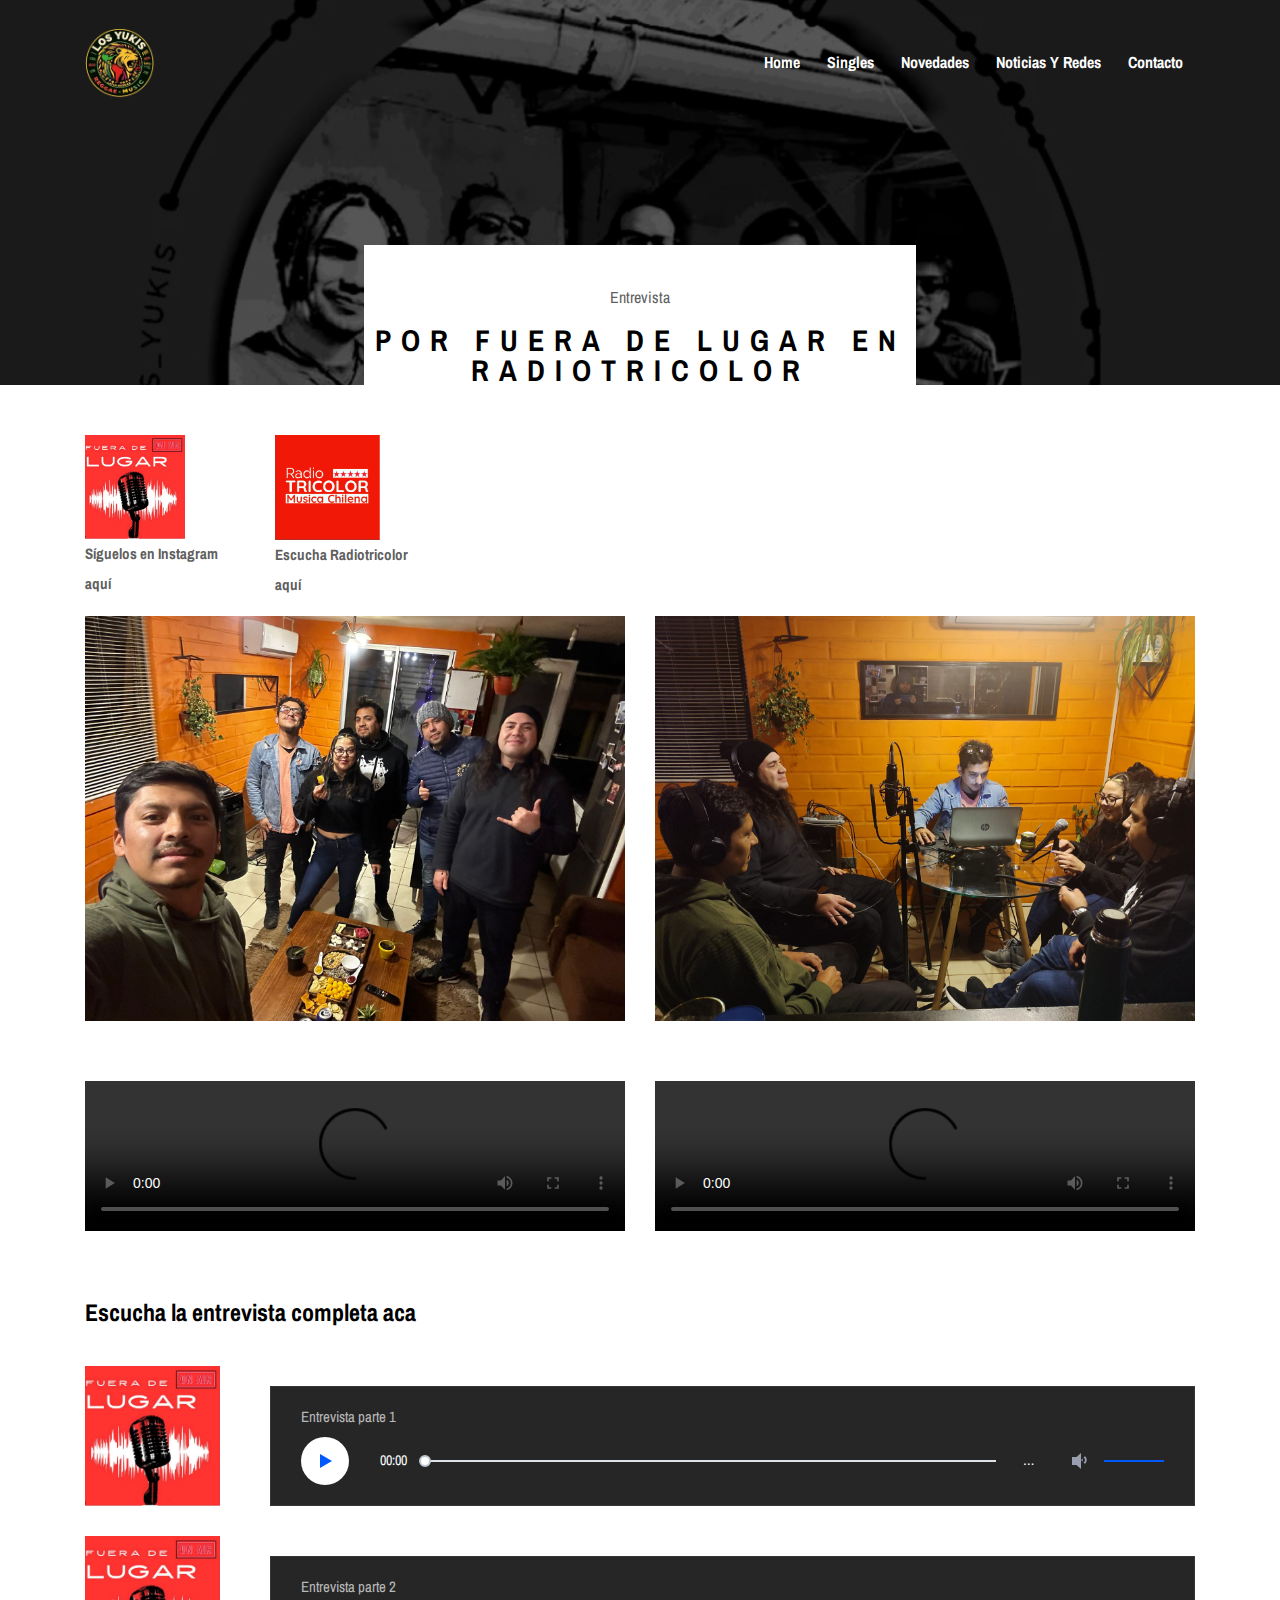
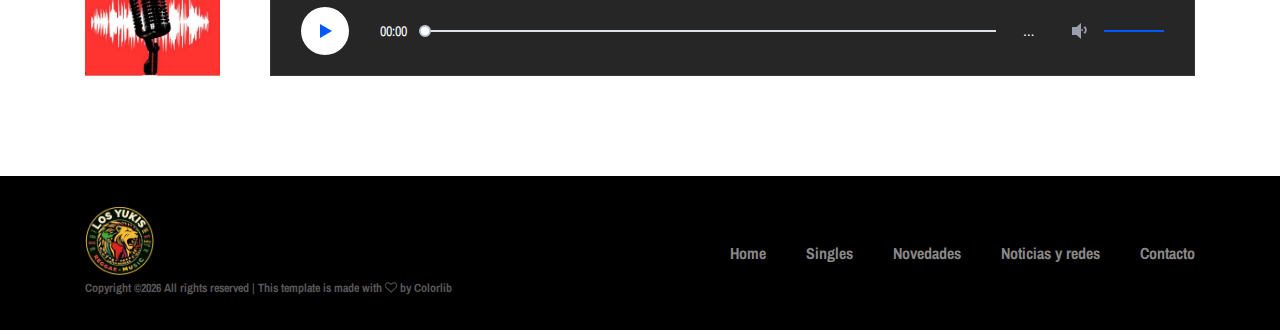
==== entrevista.html @ d08bb54d "set mobile view interview page" ====
<!DOCTYPE html>
<html lang="en">

<head>
    <link rel="icon" href="img/core-img/favicon.ico">

    <meta property="og:type" content="website">
    <meta property="og:title" content="Los Yukis">
    <meta property="og:description" content="Página oficial de la banda Chilena de reggae fusión Los Yukis">
    <meta property="og:url" content="https://losyukis.cl/">
    <meta property="og:image" content="https://losyukis.cl/img/bg-img/los-yukis-default.jpg">
    <meta property="og:image:width" content="200">
    <meta property="og:image:height" content="200">

    <meta name="twitter:title" content="Los Yukis">
    <meta name="twitter:description" content="Página oficial de la banda Chilena de reggae fusión Los Yukis">
    <meta name="twitter:card" content="summary_large_image">
    <meta name="twitter:image" content="https://losyukis.cl/img/bg-img/preview-los-yukis.jpg">

    <!-- Stylesheet -->
    <link rel="stylesheet" href="style.css">

</head>

<body>
    <!-- Preloader -->
    <div class="preloader d-flex align-items-center justify-content-center">
        <div class="lds-ellipsis">
            <div></div>
            <div></div>
            <div></div>
            <div></div>
        </div>
    </div>

    <!-- ##### Header Area Start ##### -->
    <header class="header-area">
        <!-- Navbar Area -->
        <div class="oneMusic-main-menu">
            <div class="classy-nav-container breakpoint-off">
                <div class="container">
                    <!-- Menu -->
                    <nav class="classy-navbar justify-content-between" id="oneMusicNav">

                        <!-- Nav brand -->
                        <a href="index.html" class="nav-brand"><img src="img/core-img/logo.png" width="70" height="70" alt=""></a>

                        <!-- Navbar Toggler -->
                        <div class="classy-navbar-toggler">
                            <span class="navbarToggler"><span></span><span></span><span></span></span>
                        </div>

                        <!-- Menu -->
                        <div class="classy-menu">

                            <!-- Close Button -->
                            <div class="classycloseIcon">
                                <div class="cross-wrap"><span class="top"></span><span class="bottom"></span></div>
                            </div>

                            <!-- Nav Start -->
                            <div class="classynav">
                                <ul>
                                    <li>
                                        <a href="index.html">Home</a>
                                    </li>
                                    <li>
                                        <a href="#singles">Singles</a>
                                    </li>
                                    <li>
                                        <a href="#novedades">Novedades</a>
                                    </li>
                                    <li>
                                        <a href="#noticias">Noticias y redes</a>
                                    </li>
                                    <li>
                                        <a href="#contacto">Contacto</a>
                                    </li>
                                </ul>

                            </div>
                            <!-- Nav End -->

                        </div>
                    </nav>
                </div>
            </div>
        </div>
    </header>
    <!-- ##### Header Area End ##### -->

    <!-- ##### Breadcumb Area Start ##### -->
    <section class="breadcumb-area bg-img bg-overlay" style="background-image: url(img/bg-img/fuera-de-lugar-entrevista.jpg);">
        <div class="bradcumbContent">
            <p>Entrevista</p>
            <h2>por Fuera de lugar en Radiotricolor</h2>
            
        </div>
    </section>
    <!-- ##### Breadcumb Area End ##### -->

      <!-- ##### Add Area Start ##### -->
      <div class="add-area mb-30 mt-50">
        <div class="container">
            <div class="row">
                <div class="col-2">
            <a href="https://www.instagram.com/somos.fueradelugar?utm_source=ig_web_button_share_sheet&igsh=ZDNlZDc0MzIxNw==" target="_blank">
                <img width="100" height="100" src="img/bg-img/fuera-de-lugar.png"/>
                <p><b>Síguelos en Instagram aquí</b></p>
            </a>
                </div>
                <div class="col-2">
            <a href="https://radiotricolor.art.blog/" target="_blank">
                <img width="105" height="105" src="img/bg-img/radiotricolor.png"/>
                <p><b>Escucha Radiotricolor aquí</b></p>
            </a>
                </div>
                </div>
        
            
            
            <div class="row">
                <div class="col-12 col-lg-6 mb-30">
                    <div class="adds">
                        <a href="#"><img  src="img/bg-img/entrevista-f0.jpeg" alt=""></a>
                    </div>
                </div>
                <div class="col-12 col-lg-6">
                    <div class="adds">
                        <a href="#"><img src="img/bg-img/entrevista-f1.jpeg" alt=""></a>
                    </div>
                </div>
            </div>
        </div>
    </div>
    <!-- ##### Add Area End ##### -->

    <!-- ##### Add Area Start ##### -->
    <div class="add-area mb-30">
        <div class="container">
            <div class="row">
                <div class="col-12 col-lg-6 mb-30">
                    <video class="instagram" controls>
                        <source src="video/entrevista-2.mp4" type="video/mp4">
                        <p>Tu navegador no admite la etiqueta de video.</p>
                    </video>
                </div>
                <div class="col-12 col-lg-6">
                    <video class="instagram" controls>
                        <source src="video/entrevista-2.mp4" type="video/mp4">
                        <p>Tu navegador no admite la etiqueta de video.</p>
                    </video>
                </div>
            </div>
        </div>
    </div>
    <!-- ##### Add Area End ##### -->



    <!-- ##### Song Area Start ##### -->
    <div class="one-music-songs-area mb-70">
        <div class="container">
        <div class="row mb-30">
            <div class="col-12">
                <h4 class="post-title"> Escucha la entrevista completa aca</h4>
            </div>
        </div>
            <div class="row">
                <!-- Single Song Area -->
                <div class="col-12">
                    <div class="single-song-area mb-30 d-flex flex-wrap align-items-end">
                        <div class="song-thumbnail">
                            <img src="img/bg-img/fuera-de-lugar.png" alt="">
                        </div>
                        <div class="song-play-area">
                            <div class="song-name">
                                <p>Entrevista parte 1</p>
                            </div>
                            <audio preload="auto" controls>
                                <source src="audio/entrevista-yukis.mp3">
                            </audio>
                        </div>
                    </div>
                </div>

                <!-- Single Song Area -->
                <div class="col-12">
                    <div class="single-song-area mb-30 d-flex flex-wrap align-items-end">
                        <div class="song-thumbnail">
                            <img src="img/bg-img/fuera-de-lugar.png" alt="">
                        </div>
                        <div class="song-play-area">
                            <div class="song-name">
                                <p>Entrevista parte 2</p>
                            </div>
                            <audio preload="auto" controls>
                                <source src="audio/entrevista-yukis-parte-dos.mp3">
                            </audio>
                        </div>
                    </div>
                </div>

            </div>
        </div>
    </div>
    <!-- ##### Song Area End ##### -->

    <!-- ##### Footer Area Start ##### -->
    <footer class="footer-area">
        <div class="container">
            <div class="row d-flex flex-wrap align-items-center">
                <div class="col-12 col-md-6">
                    <a href="#"><img src="img/core-img/logo.png" width="70" height="70" alt=""></a>
                    <p class="copywrite-text"><a href="#"><!-- Link back to Colorlib can't be removed. Template is licensed under CC BY 3.0. -->
Copyright &copy;<script>document.write(new Date().getFullYear());</script> All rights reserved | This template is made with <i class="fa fa-heart-o" aria-hidden="true"></i> by <a href="https://colorlib.com" target="_blank">Colorlib</a>
<!-- Link back to Colorlib can't be removed. Template is licensed under CC BY 3.0. --></p>
                </div>

                <div class="col-12 col-md-6">
                    <div class="footer-nav">
                        <ul>
                            <li>
                                <a href="index.html">Home</a>
                            </li>
                            <li>
                                <a href="#singles">Singles</a>
                            </li>
                            <li>
                                <a href="#novedades">Novedades</a>
                            </li>
                            <li>
                                <a href="#noticias">Noticias y redes</a>
                            </li>
                            <li>
                                <a href="#contacto">Contacto</a>
                            </li>
                        </ul>
                    </div>
                </div>
            </div>
        </div>
    </footer>
    <!-- ##### Footer Area Start ##### -->

    <!-- ##### All Javascript Script ##### -->
    <!-- jQuery-2.2.4 js -->
    <script src="js/jquery/jquery-2.2.4.min.js"></script>
    <!-- Popper js -->
    <script src="js/bootstrap/popper.min.js"></script>
    <!-- Bootstrap js -->
    <script src="js/bootstrap/bootstrap.min.js"></script>
    <!-- All Plugins js -->
    <script src="js/plugins/plugins.js"></script>
    <!-- Active js -->
    <script src="js/active.js"></script>
</body>

</html>
---- style.css ----
/* [Master Stylesheet - v1.0] */
/* :: 1.0 Import Fonts */
@import url("https://fonts.googleapis.com/css?family=Archivo+Narrow:400,400i,500,500i,600,600i,700,700i");
/* :: 2.0 Import All CSS */
@import url(css/bootstrap.min.css);
@import url(css/classy-nav.css);
@import url(css/owl.carousel.min.css);
@import url(css/animate.css);
@import url(css/magnific-popup.css);
@import url(css/font-awesome.min.css);
@import url(css/audioplayer.css);
@import url(css/one-music-icon.css);
/* :: 3.0 Base CSS */
* {
  margin: 0;
  padding: 0; }

body {
  font-family: "Archivo Narrow", sans-serif;
  font-size: 14px; }

h1,
h2,
h3,
h4,
h5,
h6 {
  font-family: "Archivo Narrow", sans-serif;
  color: #000000;
  line-height: 1.3;
  font-weight: 700; }

p {
  font-family: "Archivo Narrow", sans-serif;
  color: #5f5f5f;
  font-size: 15px;
  line-height: 2;
  font-weight: 400; }

a,
a:hover,
a:focus {
  -webkit-transition-duration: 500ms;
  transition-duration: 500ms;
  text-decoration: none;
  outline: 0 solid transparent;
  color: #000000;
  font-weight: 700;
  font-size: 16px;
  font-family: "Archivo Narrow", sans-serif; }

ul,
ol {
  margin: 0; }
  ul li,
  ol li {
    list-style: none; }

img {
  height: auto;
  max-width: 100%; }

/* :: 3.1.0 Spacing */
.mt-15 {
  margin-top: 15px !important; }

.mt-30 {
  margin-top: 30px !important; }

.mt-50 {
  margin-top: 50px !important; }

.mt-70 {
  margin-top: 70px !important; }

.mt-100 {
  margin-top: 100px !important; }

.mb-15 {
  margin-bottom: 15px !important; }

.mb-30 {
  margin-bottom: 30px !important; }

.mb-50 {
  margin-bottom: 50px !important; }

.mb-70 {
  margin-bottom: 70px !important; }

.mb-100 {
  margin-bottom: 100px !important; }

.ml-15 {
  margin-left: 15px !important; }

.ml-30 {
  margin-left: 30px !important; }

.ml-50 {
  margin-left: 50px !important; }

.mr-15 {
  margin-right: 15px !important; }

.mr-30 {
  margin-right: 30px !important; }

.mr-50 {
  margin-right: 50px !important; }

/* :: 3.2.0 Height */
.height-400 {
  height: 400px !important; }

.height-500 {
  height: 500px !important; }

.height-600 {
  height: 600px !important; }

.height-700 {
  height: 700px !important; }

.height-800 {
  height: 800px !important; }

/* :: 3.3.0 Section Padding */
.section-padding-100 {
  padding-top: 100px;
  padding-bottom: 100px; }

.section-padding-100-0 {
  padding-top: 100px;
  padding-bottom: 0; }

.section-padding-0-100 {
  padding-top: 0;
  padding-bottom: 100px; }

.section-padding-100-70 {
  padding-top: 100px;
  padding-bottom: 70px; }

/* :: 3.4.0 Section Heading */
.section-heading {
  position: relative;
  z-index: 1;
  margin-bottom: 100px;
  text-align: center; }
  .section-heading p {
    color: #5f5f5f;
    font-size: 14px;
    margin-bottom: 5px; }
  .section-heading h2 {
    font-size: 18px;
    text-transform: uppercase;
    letter-spacing: 10px;
    margin-bottom: 0; }
    @media only screen and (max-width: 767px) {
      .section-heading h2 {
        letter-spacing: 5px; } }
  .section-heading.white h2 {
    color: #fff; }
  .section-heading.style-2 p {
    font-size: 16px; }
  .section-heading.style-2 h2 {
    font-size: 30px; }
    @media only screen and (max-width: 767px) {
      .section-heading.style-2 h2 {
        font-size: 24px; } }

/* :: 3.5.0 Preloader */
.preloader {
  background-color: #ffffff;
  width: 100%;
  height: 100%;
  position: fixed;
  top: 0;
  left: 0;
  right: 0;
  z-index: 99999; }
  .preloader .lds-ellipsis {
    display: inline-block;
    position: relative;
    width: 64px;
    height: 64px; }
    .preloader .lds-ellipsis div {
      position: absolute;
      top: 27px;
      width: 11px;
      height: 11px;
      border-radius: 50%;
      background: #000000;
      animation-timing-function: cubic-bezier(0, 1, 1, 0); }
      .preloader .lds-ellipsis div:nth-child(1) {
        left: 6px;
        -webkit-animation: lds-ellipsis1 0.6s infinite;
        animation: lds-ellipsis1 0.6s infinite; }
      .preloader .lds-ellipsis div:nth-child(2) {
        left: 6px;
        -webkit-animation: lds-ellipsis2 0.6s infinite;
        animation: lds-ellipsis2 0.6s infinite; }
      .preloader .lds-ellipsis div:nth-child(3) {
        left: 26px;
        -webkit-animation: lds-ellipsis2 0.6s infinite;
        animation: lds-ellipsis2 0.6s infinite; }
      .preloader .lds-ellipsis div:nth-child(4) {
        left: 45px;
        -webkit-animation: lds-ellipsis3 0.6s infinite;
        animation: lds-ellipsis3 0.6s infinite; }

@-webkit-keyframes lds-ellipsis1 {
  0% {
    -webkit-transform: scale(0);
    transform: scale(0); }
  100% {
    -webkit-transform: scale(1);
    transform: scale(1); } }
@keyframes lds-ellipsis1 {
  0% {
    -webkit-transform: scale(0);
    transform: scale(0); }
  100% {
    -webkit-transform: scale(1);
    transform: scale(1); } }
@-webkit-keyframes lds-ellipsis3 {
  0% {
    -webkit-transform: scale(1);
    transform: scale(1); }
  100% {
    -webkit-transform: scale(0);
    transform: scale(0); } }
@keyframes lds-ellipsis3 {
  0% {
    -webkit-transform: scale(1);
    transform: scale(1); }
  100% {
    -webkit-transform: scale(0);
    transform: scale(0); } }
@-webkit-keyframes lds-ellipsis2 {
  0% {
    -webkit-transform: translate(0, 0);
    transform: translate(0, 0); }
  100% {
    -webkit-transform: translate(19px, 0);
    transform: translate(19px, 0); } }
@keyframes lds-ellipsis2 {
  0% {
    -webkit-transform: translate(0, 0);
    transform: translate(0, 0); }
  100% {
    -webkit-transform: translate(19px, 0);
    transform: translate(19px, 0); } }
/* :: 3.6.0 Miscellaneous */
.bg-img {
  background-position: center center;
  background-size: cover;
  background-repeat: no-repeat; }

.bg-white {
  background-color: #ffffff !important; }

.bg-dark {
  background-color: #000000 !important; }

.bg-transparent {
  background-color: transparent !important; }

.bg-gray {
  background-color: #f5f9fa; }

.font-bold {
  font-weight: 700; }

.font-light {
  font-weight: 300; }

.bg-overlay {
  position: relative;
  z-index: 2;
  background-position: center center;
  background-size: cover; }
  .bg-overlay::after {
    background-color: rgba(0, 0, 0, 0.65);
    position: absolute;
    z-index: -1;
    top: 0;
    left: 0;
    width: 100%;
    height: 100%;
    content: ""; }

.bg-fixed {
  background-attachment: fixed !important; }

/* :: 3.7.0 ScrollUp */
#scrollUp {
  background-color: #000000;
  border-radius: 0;
  bottom: 50px;
  box-shadow: 0 2px 6px 0 rgba(0, 0, 0, 0.3);
  color: #ffffff;
  font-size: 24px;
  height: 40px;
  line-height: 40px;
  right: 50px;
  text-align: center;
  width: 40px;
  -webkit-transition-duration: 500ms;
  transition-duration: 500ms;
  box-shadow: 0 1px 5px 2px rgba(0, 0, 0, 0.15); }
  @media only screen and (max-width: 767px) {
    #scrollUp {
      right: 30px;
      bottom: 30px; } }
  #scrollUp:hover {
    background-color: #fff;
    color: #232323; }

/* :: 3.8.0 oneMusic Button */
.oneMusic-btn {
  background-color: #fff;
  -webkit-transition-duration: 500ms;
  transition-duration: 500ms;
  position: relative;
  z-index: 1;
  display: inline-block;
  min-width: 212px;
  height: 49px;
  color: #000;
  border: 1px solid #000;
  border-radius: 0;
  padding: 0 30px;
  font-size: 16px;
  line-height: 47px;
  font-weight: 700;
  text-transform: capitalize; }
  .oneMusic-btn i {
    margin-left: 5px; }
  .oneMusic-btn:hover, .oneMusic-btn:focus {
    font-size: 16px;
    font-weight: 700;
    background-color: #000000;
    color: #fff; }
  .oneMusic-btn.btn-2 {
    background-color: #000000;
    color: #fff; }
    .oneMusic-btn.btn-2:hover, .oneMusic-btn.btn-2:focus {
      background-color: #fff;
      color: #232323; }

/* :: 4.0 Header Area CSS */
.header-area {
  position: absolute;
  z-index: 1000;
  width: 100%;
  top: 20px;
  left: 0;
  z-index: 1000; }
  .header-area .oneMusic-main-menu {
    position: relative;
    width: 100%;
    height: 85px;
    background-color: transparent; }
    @media only screen and (max-width: 767px) {
      .header-area .oneMusic-main-menu {
        height: 70px; } }
    .header-area .oneMusic-main-menu .classy-nav-container {
      background-color: transparent; }
    .header-area .oneMusic-main-menu .classy-navbar {
      background-color: transparent;
      height: 85px;
      padding: 0; }
      @media only screen and (max-width: 767px) {
        .header-area .oneMusic-main-menu .classy-navbar {
          height: 70px; } }
      .header-area .oneMusic-main-menu .classy-navbar .classynav ul li a {
        font-weight: 700;
        text-transform: capitalize;
        color: #ffffff;
        font-size: 16px; }
        .header-area .oneMusic-main-menu .classy-navbar .classynav ul li a:hover, .header-area .oneMusic-main-menu .classy-navbar .classynav ul li a:focus {
          color: rgba(255, 255, 255, 0.7); }
        @media only screen and (min-width: 768px) and (max-width: 991px) {
          .header-area .oneMusic-main-menu .classy-navbar .classynav ul li a {
            background-color: #000000;
            border-bottom-color: rgba(255, 255, 255, 0.1); } }
        @media only screen and (max-width: 767px) {
          .header-area .oneMusic-main-menu .classy-navbar .classynav ul li a {
            background-color: #000000;
            border-bottom-color: rgba(255, 255, 255, 0.1); } }
      .header-area .oneMusic-main-menu .classy-navbar .classynav ul li.megamenu-item > a::after,
      .header-area .oneMusic-main-menu .classy-navbar .classynav ul li.has-down > a::after {
        color: #ffffff; }
      .header-area .oneMusic-main-menu .classy-navbar .classynav ul li.megamenu-item ul li > a::after,
      .header-area .oneMusic-main-menu .classy-navbar .classynav ul li.has-down ul li > a::after {
        color: #232323; }
        @media only screen and (max-width: 767px) {
          .header-area .oneMusic-main-menu .classy-navbar .classynav ul li.megamenu-item ul li > a::after,
          .header-area .oneMusic-main-menu .classy-navbar .classynav ul li.has-down ul li > a::after {
            color: #ffffff; } }
      .header-area .oneMusic-main-menu .classy-navbar .classynav ul li ul li a {
        color: #232323; }
        .header-area .oneMusic-main-menu .classy-navbar .classynav ul li ul li a:hover, .header-area .oneMusic-main-menu .classy-navbar .classynav ul li ul li a:focus {
          color: #888888; }
        @media only screen and (min-width: 992px) and (max-width: 1199px) {
          .header-area .oneMusic-main-menu .classy-navbar .classynav ul li ul li a {
            padding: 0 15px; } }
        @media only screen and (min-width: 768px) and (max-width: 991px) {
          .header-area .oneMusic-main-menu .classy-navbar .classynav ul li ul li a {
            color: #ffffff;
            padding: 0 30px;
            border-bottom-color: rgba(255, 255, 255, 0.1); } }
        @media only screen and (max-width: 767px) {
          .header-area .oneMusic-main-menu .classy-navbar .classynav ul li ul li a {
            color: #ffffff;
            padding: 0 30px;
            border-bottom-color: rgba(255, 255, 255, 0.1) !important; } }
      .header-area .oneMusic-main-menu .classy-navbar .classynav ul li .dropdown li .dropdown li .dropdown li a {
        border-bottom: 1px solid rgba(242, 244, 248, 0.7); }
        @media only screen and (min-width: 768px) and (max-width: 991px) {
          .header-area .oneMusic-main-menu .classy-navbar .classynav ul li .dropdown li .dropdown li .dropdown li a {
            border-bottom-color: rgba(255, 255, 255, 0.1) !important; } }
        @media only screen and (max-width: 767px) {
          .header-area .oneMusic-main-menu .classy-navbar .classynav ul li .dropdown li .dropdown li .dropdown li a {
            border-bottom-color: rgba(255, 255, 255, 0.1) !important; } }
    .header-area .oneMusic-main-menu .login-register-cart-button {
      position: relative;
      z-index: 1;
      margin-left: 100px; }
      @media only screen and (min-width: 768px) and (max-width: 991px) {
        .header-area .oneMusic-main-menu .login-register-cart-button {
          margin-left: 12px;
          margin-top: 15px; } }
      @media only screen and (max-width: 767px) {
        .header-area .oneMusic-main-menu .login-register-cart-button {
          margin-left: 12px;
          margin-top: 15px; } }
      .header-area .oneMusic-main-menu .login-register-cart-button .login-register-btn {
        position: relative;
        z-index: 10; }
        .header-area .oneMusic-main-menu .login-register-cart-button .login-register-btn a {
          -webkit-transition-duration: 500ms;
          transition-duration: 500ms;
          margin-bottom: 0;
          color: #fff;
          font-weight: 700;
          font-size: 16px;
          cursor: pointer;
          line-height: 1; }
          .header-area .oneMusic-main-menu .login-register-cart-button .login-register-btn a:hover, .header-area .oneMusic-main-menu .login-register-cart-button .login-register-btn a:focus {
            color: rgba(255, 255, 255, 0.7); }
      .header-area .oneMusic-main-menu .login-register-cart-button .cart-btn {
        position: relative;
        z-index: 10; }
        .header-area .oneMusic-main-menu .login-register-cart-button .cart-btn p {
          -webkit-transition-duration: 500ms;
          transition-duration: 500ms;
          margin-bottom: 0;
          color: #fff;
          font-size: 18px;
          cursor: pointer;
          line-height: 1; }
          .header-area .oneMusic-main-menu .login-register-cart-button .cart-btn p:hover, .header-area .oneMusic-main-menu .login-register-cart-button .cart-btn p:focus {
            color: rgba(255, 255, 255, 0.7); }
          .header-area .oneMusic-main-menu .login-register-cart-button .cart-btn p .quantity {
            width: 15px;
            height: 15px;
            border: 1px solid #fff;
            background-color: #232323;
            color: #fff;
            display: block;
            position: absolute;
            bottom: -5px;
            left: -10px;
            z-index: 10;
            font-size: 9px;
            font-weight: 400;
            border-radius: 50%;
            line-height: 13px;
            text-align: center; }
  .header-area .is-sticky .oneMusic-main-menu {
    position: fixed;
    width: 100%;
    height: 85px;
    top: 0;
    left: 0;
    z-index: 9999;
    background-color: #000000;
    box-shadow: 0 5px 50px 15px rgba(0, 0, 0, 0.2); }
    @media only screen and (max-width: 767px) {
      .header-area .is-sticky .oneMusic-main-menu {
        height: 70px; } }

.classy-navbar .nav-brand {
  max-width: 130px; }

@media only screen and (min-width: 768px) and (max-width: 991px) {
  .breakpoint-on .classy-navbar .classy-menu {
    background-color: #000000; } }
@media only screen and (max-width: 767px) {
  .breakpoint-on .classy-navbar .classy-menu {
    background-color: #000000; } }

@media only screen and (min-width: 768px) and (max-width: 991px) {
  .classynav ul li .megamenu .single-mega.cn-col-4 {
    padding: 0; } }
@media only screen and (max-width: 767px) {
  .classynav ul li .megamenu .single-mega.cn-col-4 {
    padding: 0; } }

.classycloseIcon .cross-wrap span {
  background: #ffffff; }

/* :: 5.0 Hero Slides Area */
.hero-area,
.hero-slides {
  position: relative;
  z-index: 1; }

.single-hero-slide {
  width: 100%;
  height: 950px;
  position: relative;
  z-index: 1;
  padding: 0 30px;
  overflow: hidden; }
  @media only screen and (min-width: 992px) and (max-width: 1199px) {
    .single-hero-slide {
      height: 700px; } }
  @media only screen and (min-width: 768px) and (max-width: 991px) {
    .single-hero-slide {
      height: 650px; } }
  @media only screen and (max-width: 767px) {
    .single-hero-slide {
      height: 500px; } }
  .single-hero-slide::after {
    position: absolute;
    width: 100%;
    height: 100%;
    z-index: -5;
    top: 0;
    left: 0;
    background-color: rgba(0, 0, 0, 0.35);
    content: ''; }
  .single-hero-slide .slide-img {
    position: absolute;
    width: 100%;
    height: 100%;
    z-index: -10;
    left: 0;
    right: 0;
    top: 0;
    bottom: 0; }
  .single-hero-slide .hero-slides-content {
    display: inline-block;
    width: 100%; }
    .single-hero-slide .hero-slides-content h6 {
      font-size: 18px;
      color: #fff;
      letter-spacing: 20px;
      text-transform: uppercase;
      margin-bottom: 20px;
      display: block; }
      @media only screen and (max-width: 767px) {
        .single-hero-slide .hero-slides-content h6 {
          letter-spacing: 5px; } }
    .single-hero-slide .hero-slides-content h2 {
      position: relative;
      z-index: 1;
      font-size: 60px;
      color: #ffffff;
      margin-bottom: 0;
      font-weight: 400;
      display: block;
      text-transform: capitalize;
      letter-spacing: 30px;
      overflow: hidden; }
      .single-hero-slide .hero-slides-content h2 span {
        position: absolute;
        top: 0;
        width: 100%;
        height: 100%;
        left: 0;
        color: rgba(255, 255, 255, 0.15);
        -webkit-animation: textsonar 6s linear infinite;
        animation: textsonar 6s linear infinite; }
      @media only screen and (min-width: 768px) and (max-width: 991px) {
        .single-hero-slide .hero-slides-content h2 {
          letter-spacing: 15px;
          font-size: 42px; } }
      @media only screen and (max-width: 767px) {
        .single-hero-slide .hero-slides-content h2 {
          letter-spacing: 5px;
          font-size: 30px; } }
    .single-hero-slide .hero-slides-content .btn {
      border: 1px solid #fff;
      background-color: transparent;
      color: #fff; }
      .single-hero-slide .hero-slides-content .btn:hover, .single-hero-slide .hero-slides-content .btn:focus {
        background-color: #fff;
        color: #000000; }

@-webkit-keyframes textsonar {
  0% {
    -webkit-transform: scaleX(1);
    transform: scaleX(1); }
  50% {
    -webkit-transform: scaleX(1.15);
    transform: scaleX(1.15); }
  100% {
    -webkit-transform: scaleX(1);
    transform: scaleX(1); } }
@keyframes textsonar {
  0% {
    -webkit-transform: scaleX(1);
    transform: scaleX(1); }
  50% {
    -webkit-transform: scaleX(1.15);
    transform: scaleX(1.15); }
  100% {
    -webkit-transform: scaleX(1);
    transform: scaleX(1); } }
.single-hero-slide .slide-img {
  -webkit-animation: slide 12s linear infinite;
  animation: slide 12s linear infinite; }

@-webkit-keyframes slide {
  0% {
    -webkit-transform: scale(1);
    transform: scale(1); }
  50% {
    -webkit-transform: scale(1.2);
    transform: scale(1.2); }
  100% {
    -webkit-transform: scale(1);
    transform: scale(1); } }
@keyframes slide {
  0% {
    -webkit-transform: scale(1);
    transform: scale(1); }
  50% {
    -webkit-transform: scale(1.2);
    transform: scale(1.2); }
  100% {
    -webkit-transform: scale(1);
    transform: scale(1); } }
/* :: 6.0 Buy Now Area CSS */
.oneMusic-buy-now-area.has-fluid {
  padding-left: 4%;
  padding-right: 4%;
  position: relative;
  z-index: 1; }

/* :: 7.0 Events Area CSS */
.single-event-area {
  position: relative;
  z-index: 1;
  -webkit-transition-duration: 500ms;
  transition-duration: 500ms; }
  .single-event-area img {
    width: 100%; }
  .single-event-area .event-text {
    text-align: center;
    position: relative;
    z-index: 1;
    padding: 30px 15px;
    background-color: #000;
    -webkit-transition-duration: 500ms;
    transition-duration: 500ms; }
    .single-event-area .event-text h4 {
      color: #fff;
      text-transform: uppercase;
      -webkit-transition-duration: 500ms;
      transition-duration: 500ms; }
    .single-event-area .event-text .event-meta-data {
      position: relative;
      margin-bottom: 30px; }
      .single-event-area .event-text .event-meta-data a {
        -webkit-transition-duration: 500ms;
        transition-duration: 500ms;
        position: relative;
        z-index: 1;
        color: #fff;
        font-size: 15px;
        font-weight: 400;
        display: inline-block;
        padding-right: 29px; }
        .single-event-area .event-text .event-meta-data a:first-child::after {
          position: absolute;
          content: '|';
          top: 0;
          right: 12px;
          z-index: 1; }
        .single-event-area .event-text .event-meta-data a:last-child {
          padding-right: 0; }
    .single-event-area .event-text .see-more-btn {
      font-size: 11px;
      color: #fff;
      text-transform: uppercase;
      letter-spacing: 10px;
      border-bottom: 1px solid #fff;
      padding-left: 0;
      padding-right: 0;
      border-radius: 0; }
      .single-event-area .event-text .see-more-btn:hover, .single-event-area .event-text .see-more-btn:focus {
        font-weight: 400; }
  .single-event-area:hover, .single-event-area:focus {
    box-shadow: 0 5px 80px 0 rgba(0, 0, 0, 0.2); }
    .single-event-area:hover .event-text, .single-event-area:focus .event-text {
      background-color: #f5f9fa; }
      .single-event-area:hover .event-text h4,
      .single-event-area:hover .event-text .event-meta-data a, .single-event-area:focus .event-text h4,
      .single-event-area:focus .event-text .event-meta-data a {
        color: #000000; }
      .single-event-area:hover .event-text .see-more-btn, .single-event-area:focus .event-text .see-more-btn {
        border-bottom-color: #000000;
        color: #000000; }

/* :: 8.0 Newsletter Area CSS */
.newsletter-area {
  position: relative;
  z-index: 1;
  border: 1px solid #000000;
  padding: 45px; }
  .newsletter-area .newsletter-form {
    position: relative;
    z-index: 1; }
    .newsletter-area .newsletter-form input {
      width: 100%;
      height: 40px;
      font-size: 14px;
      color: #b3b3b3;
      font-style: italic;
      border: none;
      border-bottom: 1px solid #d6d6d6;
      margin-bottom: 30px;
      display: block; }

.testimonials-area {
  position: relative;
  z-index: 1;
  padding: 45px; }
  .testimonials-area .testimonials-slide {
    position: relative;
    z-index: 1; }
    .testimonials-area .testimonials-slide .single-slide p {
      font-size: 15px;
      color: #fff;
      font-style: italic; }
    .testimonials-area .testimonials-slide .single-slide .testimonial-info {
      margin-top: 30px;
      display: block; }
      .testimonials-area .testimonials-slide .single-slide .testimonial-info .testimonial-thumb {
        width: 44px;
        height: 44px;
        border-radius: 50%;
        margin-right: 15px; }
        .testimonials-area .testimonials-slide .single-slide .testimonial-info .testimonial-thumb img {
          border-radius: 50%; }
      .testimonials-area .testimonials-slide .single-slide .testimonial-info p {
        font-style: normal;
        font-size: 15px;
        color: #fff;
        margin-bottom: 0; }

/* :: 9.0 Album Catagory Area CSS */
.featured-artist-area {
  position: relative;
  z-index: 1; }

.featured-artist-content {
  position: relative;
  z-index: 1; }
  @media only screen and (max-width: 767px) {
    .featured-artist-content {
      margin-top: 50px; } }
  .featured-artist-content p {
    color: #fff; }

.browse-by-catagories {
  position: relative;
  z-index: 1; }
  .browse-by-catagories a {
    display: inline-block;
    background-color: #f4f4f4;
    border: 2px solid transparent;
    padding: 6px 9px;
    font-size: 15px;
    margin-right: 5px; }
    @media only screen and (min-width: 992px) and (max-width: 1199px) {
      .browse-by-catagories a {
        padding: 4px 7px;
        font-size: 14px;
        margin-right: 4px; } }
    @media only screen and (min-width: 768px) and (max-width: 991px) {
      .browse-by-catagories a {
        padding: 4px 7px;
        font-size: 14px;
        margin-right: 5px;
        margin-bottom: 5px; } }
    @media only screen and (max-width: 767px) {
      .browse-by-catagories a {
        padding: 2px 5px;
        font-size: 13px;
        margin-right: 5px;
        margin-bottom: 5px; } }
    .browse-by-catagories a:hover, .browse-by-catagories a:focus, .browse-by-catagories a.active {
      border: 2px solid #000000; }
    .browse-by-catagories a:first-child {
      border-color: transparent;
      background-color: transparent; }

.single-album {
  position: relative;
  z-index: 1;
  -webkit-transition-duration: 500ms;
  transition-duration: 500ms;
  margin-bottom: 30px; }
  .single-album img {
    width: 100%; }
  .single-album .album-info {
    position: relative;
    z-index: 1;
    text-align: center;
    padding-top: 15px;
    padding-bottom: 15px; }
    .single-album .album-info h5 {
      font-size: 18px;
      margin-bottom: 0;
      text-transform: uppercase; }
    .single-album .album-info p {
      margin-bottom: 0; }
  .single-album:hover, .single-album:focus {
    box-shadow: 0 5px 70px 0 rgba(0, 0, 0, 0.15); }

.single-album-area {
  position: relative;
  z-index: 1;
  -webkit-transition-duration: 500ms;
  transition-duration: 500ms;
  margin-bottom: 30px; }
  .single-album-area .album-thumb {
    position: relative;
    z-index: 1; }
    .single-album-area .album-thumb .album-price p {
      position: absolute;
      top: 15px;
      left: 15px;
      background-color: #fff;
      margin-bottom: 0;
      line-height: 1;
      padding: 5px 15px;
      border-radius: 15px;
      z-index: 20; }
    .single-album-area .album-thumb .play-icon a {
      color: #fff;
      font-size: 50px;
      position: absolute;
      top: 50%;
      left: 50%;
      line-height: 1;
      -webkit-transform: translate(-50%, -50%);
      transform: translate(-50%, -50%); }
  .single-album-area img {
    width: 100%; }
  .single-album-area .album-info {
    display: block;
    position: relative;
    z-index: 1;
    padding-top: 15px;
    padding-bottom: 15px; }
    .single-album-area .album-info h5 {
      font-size: 18px;
      margin-bottom: 0;
      text-transform: uppercase; }
    .single-album-area .album-info p {
      margin-bottom: 0; }

.albums-slideshow {
  position: relative;
  z-index: 1; }
  .albums-slideshow .single-album {
    -webkit-transition-duration: 500ms;
    transition-duration: 500ms;
    margin-bottom: 0;
    border: 1px solid transparent; }
    .albums-slideshow .single-album:hover, .albums-slideshow .single-album:focus {
      border: 1px solid #000000;
      box-shadow: none;
      background-color: #f5f9fa; }
  .albums-slideshow .owl-prev,
  .albums-slideshow .owl-next {
    -webkit-transition-duration: 500ms;
    transition-duration: 500ms;
    background-color: #fff;
    position: absolute;
    width: 50px;
    height: 50px;
    border: 1px solid #000000;
    top: 50%;
    left: -25px;
    margin-top: -50px;
    z-index: 50;
    text-align: center;
    line-height: 48px;
    opacity: 0;
    visibility: hidden; }
    @media only screen and (max-width: 767px) {
      .albums-slideshow .owl-prev,
      .albums-slideshow .owl-next {
        left: 0; } }
    .albums-slideshow .owl-prev:hover, .albums-slideshow .owl-prev:focus,
    .albums-slideshow .owl-next:hover,
    .albums-slideshow .owl-next:focus {
      background-color: #000000;
      color: #fff; }
  .albums-slideshow .owl-next {
    left: auto;
    right: -25px; }
    @media only screen and (max-width: 767px) {
      .albums-slideshow .owl-next {
        right: 0; } }
  .albums-slideshow:hover .owl-prev,
  .albums-slideshow:hover .owl-next {
    opacity: 1;
    visibility: visible; }

/* :: 10.0 Songs Area CSS */
.single-song-area {
  position: relative;
  z-index: 1; }
  .single-song-area .song-thumbnail {
    position: relative;
    z-index: 1;
    -webkit-box-flex: 0;
    -ms-flex: 0 0 135px;
    flex: 0 0 135px;
    max-width: 135px;
    width: 135px;
    margin-right: 50px; }
    .single-song-area .song-thumbnail img {
      width: 100%; }
    @media only screen and (max-width: 767px) {
      .single-song-area .song-thumbnail {
        margin-right: 0;
        -webkit-box-flex: 0;
        -ms-flex: 0 0 100%;
        flex: 0 0 100%;
        max-width: 100%;
        width: 100%; } }
  .single-song-area .song-play-area {
    position: relative;
    z-index: 1;
    -webkit-box-flex: 0;
    -ms-flex: 0 0 calc(100% - 185px);
    flex: 0 0 calc(100% - 185px);
    max-width: calc(100% - 185px);
    width: calc(100% - 185px);
    background-color: #262626;
    padding: 15px 30px 20px; }
    @media only screen and (max-width: 767px) {
      .single-song-area .song-play-area {
        -webkit-box-flex: 0;
        -ms-flex: 0 0 100%;
        flex: 0 0 100%;
        max-width: 100%;
        width: 100%; } }
    .single-song-area .song-play-area .song-name p {
      color: #b8b8b8;
      margin-bottom: 5px; }
    .single-song-area .song-play-area .audioplayer {
      margin: 0;
      padding: 0;
      width: 100%;
      height: auto;
      align-items: center;
      border: none;
      border-radius: 0;
      background: transparent; }
    .single-song-area .song-play-area .audioplayer-playing .audioplayer-playpause,
    .single-song-area .song-play-area .audioplayer:not(.audioplayer-playing) .audioplayer-playpause:hover,
    .single-song-area .song-play-area .audioplayer:not(.audioplayer-playing) .audioplayer-playpause {
      background: #fff; }
    .single-song-area .song-play-area .audioplayer-time {
      font-size: 14px;
      color: #fff; }

.song-play-area {
  position: relative;
  z-index: 1;
  width: 100%;
  background-color: #262626;
  padding: 15px 30px 20px;
  border: 1px solid #363636; }
  .song-play-area .song-name p {
    color: #b8b8b8;
    margin-bottom: 5px; }
  .song-play-area .audioplayer {
    margin: 0;
    padding: 0;
    width: 100%;
    height: auto;
    align-items: center;
    border: none;
    border-radius: 0;
    background: transparent; }
  .song-play-area .audioplayer-playing .audioplayer-playpause,
  .song-play-area .audioplayer:not(.audioplayer-playing) .audioplayer-playpause:hover,
  .song-play-area .audioplayer:not(.audioplayer-playing) .audioplayer-playpause {
    background: #fff; }
  .song-play-area .audioplayer-time {
    font-size: 14px;
    color: #fff; }

/* :: 11.0 Miscellaneous Area CSS */
.weeks-top-area {
  position: relative;
  z-index: 1;
  padding: 45px 30px;
  -webkit-transition-duration: 500ms;
  transition-duration: 500ms;
  border: 1px solid transparent; }
  .weeks-top-area .single-top-item {
    position: relative;
    z-index: 1;
    margin-bottom: 21px; }
    .weeks-top-area .single-top-item:last-child {
      margin-bottom: 0; }
    .weeks-top-area .single-top-item .thumbnail {
      -webkit-box-flex: 0;
      -ms-flex: 0 0 73px;
      flex: 0 0 73px;
      max-width: 73px;
      width: 73px;
      margin-right: 20px; }
    .weeks-top-area .single-top-item .content- h6 {
      text-transform: uppercase;
      margin-bottom: 0; }
    .weeks-top-area .single-top-item .content- p {
      font-size: 14px;
      margin-bottom: 0; }
  .weeks-top-area:hover, .weeks-top-area:focus {
    background-color: #f5f9fa;
    border-color: #d8d8d8; }

.popular-artists-area {
  position: relative;
  z-index: 1;
  padding: 45px 30px;
  -webkit-transition-duration: 500ms;
  transition-duration: 500ms;
  border: 1px solid #d8d8d8;
  background-color: #f5f9fa; }
  .popular-artists-area .single-artists {
    position: relative;
    z-index: 1;
    margin-bottom: 17px; }
    .popular-artists-area .single-artists:last-child {
      margin-bottom: 0; }
    .popular-artists-area .single-artists .thumbnail {
      -webkit-box-flex: 0;
      -ms-flex: 0 0 63px;
      flex: 0 0 63px;
      max-width: 63px;
      width: 63px;
      margin-right: 20px;
      border-radius: 50%; }
      .popular-artists-area .single-artists .thumbnail img {
        border-radius: 50%; }
    .popular-artists-area .single-artists .content- p {
      font-size: 16px;
      margin-bottom: 0; }

.new-hits-area {
  position: relative;
  z-index: 1;
  padding: 45px 30px;
  -webkit-transition-duration: 500ms;
  transition-duration: 500ms;
  border: 1px solid #d8d8d8;
  background-color: #f5f9fa; }
  .new-hits-area .single-new-item {
    position: relative;
    z-index: 1;
    border-bottom: 1px solid #d8d8d8;
    margin-bottom: 10px;
    padding-bottom: 10px; }
    .new-hits-area .single-new-item:last-child {
      margin-bottom: 0;
      border-bottom: none;
      padding-bottom: 0; }
    .new-hits-area .single-new-item .thumbnail {
      -webkit-box-flex: 0;
      -ms-flex: 0 0 73px;
      flex: 0 0 73px;
      max-width: 73px;
      width: 73px;
      margin-right: 20px; }
    .new-hits-area .single-new-item .content- h6 {
      text-transform: uppercase;
      margin-bottom: 0; }
    .new-hits-area .single-new-item .content- p {
      font-size: 14px;
      margin-bottom: 0; }
    .new-hits-area .single-new-item .audioplayer {
      margin: 0;
      padding: 0;
      width: auto;
      height: auto;
      border: none;
      border-radius: 0;
      background: transparent; }
    .new-hits-area .single-new-item .audioplayer-playing .audioplayer-playpause,
    .new-hits-area .single-new-item .audioplayer:not(.audioplayer-playing) .audioplayer-playpause:hover,
    .new-hits-area .single-new-item .audioplayer:not(.audioplayer-playing) .audioplayer-playpause {
      background: #d6d6d6; }
    .new-hits-area .single-new-item .audioplayer:not(.audioplayer-playing) .audioplayer-playpause a {
      border-left: 12px solid #fff; }
    .new-hits-area .single-new-item .audioplayer-time,
    .new-hits-area .single-new-item .audioplayer-volume,
    .new-hits-area .single-new-item .audioplayer-bar {
      display: none; }

/* :: 12.0 Login Area CSS */
.login-content {
  -webkit-transition-duration: 500ms;
  transition-duration: 500ms;
  position: relative;
  z-index: 1;
  background-color: #f5f9fa;
  border: 1px solid #d8d8d8;
  padding: 50px 100px;
  box-shadow: 0 2px 70px 0 rgba(0, 0, 0, 0.15);
  text-align: center; }
  @media only screen and (max-width: 767px) {
    .login-content {
      padding: 50px 30px; } }
  .login-content h3 {
    margin-bottom: 30px; }
  .login-content .form-group {
    text-align: left; }
  .login-content .form-control {
    width: 100%;
    height: 50px;
    border: 1px solid #000000;
    font-size: 12px;
    font-style: italic;
    padding: 0 20px;
    border-radius: 0; }
    .login-content .form-control:focus {
      box-shadow: none; }

/* :: 13.0 Services Area CSS */
.single-service-area .icon {
  -webkit-box-flex: 0;
  -ms-flex: 0 0 78px;
  flex: 0 0 78px;
  max-width: 78px;
  width: 78px;
  position: relative;
  z-index: 1;
  width: 78px;
  height: 78px;
  border: 1px solid #000000;
  text-align: center; }
  .single-service-area .icon span {
    line-height: 76px;
    font-size: 40px; }
.single-service-area .text {
  position: relative;
  z-index: 1;
  -webkit-box-flex: 0;
  -ms-flex: 0 0 calc(100% - 78px);
  flex: 0 0 calc(100% - 78px);
  max-width: calc(100% - 78px);
  width: calc(100% - 78px);
  padding-left: 30px; }

/* :: 14.0 Footer Area CSS */
.footer-area {
  position: relative;
  z-index: 1;
  background-color: #000000;
  padding: 30px 0; }
  @media only screen and (max-width: 767px) {
    .footer-area {
      text-align: center; } }
  .footer-area .copywrite-text {
    font-size: 12px;
    margin-bottom: 0;
    color: rgba(166, 165, 165, 0.54); }
    .footer-area .copywrite-text a {
      color: rgba(166, 165, 165, 0.54);
      font-size: 12px; }
      .footer-area .copywrite-text a:hover, .footer-area .copywrite-text a:focus {
        color: #fff; }
  .footer-area .footer-nav ul {
    display: -webkit-box;
    display: -ms-flexbox;
    display: flex;
    -webkit-box-align: center;
    -ms-flex-align: center;
    -ms-grid-row-align: center;
    align-items: center;
    -webkit-box-pack: end;
    -ms-flex-pack: end;
    justify-content: flex-end; }
    @media only screen and (max-width: 767px) {
      .footer-area .footer-nav ul {
        -webkit-box-pack: center;
        -ms-flex-pack: center;
        justify-content: center;
        margin-top: 30px; } }
  .footer-area .footer-nav li a {
    color: #898888;
    font-size: 16px;
    padding: 0 20px; }
    @media only screen and (min-width: 768px) and (max-width: 991px) {
      .footer-area .footer-nav li a {
        padding: 0 10px;
        font-size: 14px; } }
    @media only screen and (max-width: 767px) {
      .footer-area .footer-nav li a {
        padding: 0 10px;
        font-size: 14px; } }
    .footer-area .footer-nav li a:hover, .footer-area .footer-nav li a:focus {
      color: #fff; }
  .footer-area .footer-nav li:last-child a {
    padding-right: 0; }

/* :: 15.0 Breadcumb Area CSS */
.breadcumb-area {
  position: relative;
  z-index: 10;
  width: 100%;
  height: 385px; }
  @media only screen and (max-width: 767px) {
    .breadcumb-area {
      height: 270px; } }
  .breadcumb-area .bradcumbContent {
    position: absolute;
    background-color: #fff;
    width: 552px;
    bottom: 0;
    left: 50%;
    z-index: 100;
    text-align: center;
    padding-top: 40px;
    -webkit-transform: translateX(-50%);
    transform: translateX(-50%); }
    @media only screen and (max-width: 767px) {
      .breadcumb-area .bradcumbContent {
        width: calc(100% - 60px);
        padding-top: 30px; } }
    .breadcumb-area .bradcumbContent p {
      line-height: 1.5;
      font-size: 16px;
      color: #5f5f5f; }
    .breadcumb-area .bradcumbContent h2 {
      font-size: 30px;
      letter-spacing: 10px;
      text-transform: uppercase;
      line-height: 1;
      margin-bottom: 0; }
      @media only screen and (max-width: 767px) {
        .breadcumb-area .bradcumbContent h2 {
          font-size: 18px;
          letter-spacing: 5px; } }

/* :: 16.0 Blog Area CSS */
.single-blog-post {
  position: relative;
  z-index: 1; }
  .single-blog-post .blog-post-thumb {
    position: relative;
    z-index: 1; }
    .single-blog-post .blog-post-thumb .post-date {
      width: 76px;
      height: 106px;
      border: 1px solid #000000;
      text-align: center;
      background-color: #fff;
      position: absolute;
      z-index: 10;
      top: -30px;
      left: 30px;
      padding: 17px 0; }
      .single-blog-post .blog-post-thumb .post-date span {
        display: block;
        font-size: 14px;
        font-weight: 700;
        line-height: 1.3; }
        .single-blog-post .blog-post-thumb .post-date span:first-child {
          font-size: 36px; }
  .single-blog-post .blog-content {
    background-color: #f5f9fa;
    padding: 45px 40px;
    border: 1px solid #d8d8d8; }
    @media only screen and (max-width: 767px) {
      .single-blog-post .blog-content {
        padding: 30px 20px; } }
    .single-blog-post .blog-content .post-title {
      font-size: 24px;
      display: block; }
      @media only screen and (max-width: 767px) {
        .single-blog-post .blog-content .post-title {
          font-size: 20px; } }
      .single-blog-post .blog-content .post-title:hover, .single-blog-post .blog-content .post-title:focus {
        color: #232323; }
    .single-blog-post .blog-content .post-meta {
      position: relative;
      z-index: 1;
      margin-bottom: 10px; }
      .single-blog-post .blog-content .post-meta p {
        color: #8d8d8d;
        font-size: 13px;
        padding-right: 25px;
        position: relative;
        z-index: 1; }
        .single-blog-post .blog-content .post-meta p::after {
          content: '|';
          position: absolute;
          right: 12px;
          top: 0;
          z-index: 5; }
        .single-blog-post .blog-content .post-meta p:last-child::after {
          display: none; }
        .single-blog-post .blog-content .post-meta p a {
          color: #8d8d8d;
          font-size: 13px;
          margin-bottom: 0;
          font-weight: 400; }
          .single-blog-post .blog-content .post-meta p a:hover, .single-blog-post .blog-content .post-meta p a:focus {
            color: #000000; }
    .single-blog-post .blog-content p {
      margin-bottom: 0; }

.oneMusic-pagination-area .pagination .page-item .page-link {
  background-color: transparent;
  display: block;
  padding: 0;
  border: 1px solid transparent;
  color: #5f5f5f;
  font-size: 15px;
  font-weight: 400;
  width: 34px;
  height: 34px;
  line-height: 32px;
  text-align: center;
  margin-right: 10px; }
  .oneMusic-pagination-area .pagination .page-item .page-link:hover, .oneMusic-pagination-area .pagination .page-item .page-link:focus {
    color: #000000;
    border: 1px solid #000000; }
.oneMusic-pagination-area .pagination .page-item:first-child .page-link {
  margin-left: 0;
  border-top-left-radius: 0;
  border-bottom-left-radius: 0; }
.oneMusic-pagination-area .pagination .page-item:last-child .page-link {
  border-top-right-radius: 0;
  border-bottom-right-radius: 0; }
.oneMusic-pagination-area .pagination .page-item.active .page-link {
  color: #000000;
  border: 1px solid #000000; }

.blog-sidebar-area {
  position: relative;
  z-index: 1; }
  @media only screen and (max-width: 767px) {
    .blog-sidebar-area {
      margin-top: 100px; } }

.single-widget-area {
  position: relative;
  z-index: 1;
  background-color: #f5f9fa;
  border: 1px solid #d8d8d8; }
  .single-widget-area img {
    width: 100%; }
  .single-widget-area .widget-title {
    padding: 25px 45px;
    border-bottom: 1px solid #d8d8d8; }
    @media only screen and (min-width: 992px) and (max-width: 1199px) {
      .single-widget-area .widget-title {
        padding: 20px 30px; } }
    .single-widget-area .widget-title h5 {
      margin-bottom: 0;
      line-height: 1; }
  .single-widget-area .widget-content {
    padding: 25px 45px; }
    @media only screen and (min-width: 992px) and (max-width: 1199px) {
      .single-widget-area .widget-content {
        padding: 20px 30px; } }
    .single-widget-area .widget-content ul li {
      margin-bottom: 10px; }
      .single-widget-area .widget-content ul li a {
        color: #5f5f5f;
        font-size: 15px;
        font-weight: 400; }
        .single-widget-area .widget-content ul li a:hover, .single-widget-area .widget-content ul li a:focus {
          color: #000000; }
      .single-widget-area .widget-content ul li:last-child {
        margin-bottom: 0; }
    .single-widget-area .widget-content .tags {
      display: -webkit-box;
      display: -ms-flexbox;
      display: flex;
      -ms-flex-wrap: wrap;
      flex-wrap: wrap; }
      .single-widget-area .widget-content .tags li {
        margin-bottom: 0; }
        .single-widget-area .widget-content .tags li a {
          display: block;
          line-height: 28px;
          font-size: 15px;
          color: #5f5f5f;
          height: 30px;
          background-color: #fff;
          padding: 0 15px;
          border: 1px solid #000000;
          margin: 3px; }
          @media only screen and (min-width: 992px) and (max-width: 1199px) {
            .single-widget-area .widget-content .tags li a {
              padding: 0 10px; } }

/* :: 17.0 Skills Area CSS */
.single-skils-area {
  position: relative;
  z-index: 1;
  text-align: center; }
  .single-skils-area .circle {
    position: relative;
    z-index: 10;
    margin-bottom: 15px; }
  .single-skils-area .skills-text {
    position: absolute;
    top: 50%;
    left: 50%;
    text-align: center;
    -webkit-transform: translate(-50%, -50%);
    transform: translate(-50%, -50%); }
    .single-skils-area .skills-text span {
      font-size: 24px;
      color: #232323;
      font-weight: 500; }
    .single-skils-area .skills-text p {
      font-size: 15px;
      color: #5f5f5f;
      line-height: 1; }

/* :: 18.0 Contact Area CSS */
.contact-content {
  position: relative;
  z-index: 2; }
  .contact-content .contact-social-info a {
    display: inline-block;
    margin-right: 20px;
    font-size: 14px;
    color: #000000; }
    .contact-content .contact-social-info a:hover, .contact-content .contact-social-info a:focus {
      color: #232323; }
  .contact-content .single-contact-info {
    position: relative;
    margin-bottom: 20px; }
    .contact-content .single-contact-info:last-child {
      margin-bottom: 0; }
    .contact-content .single-contact-info p {
      font-size: 15px;
      margin-bottom: 0; }
    .contact-content .single-contact-info .icon {
      -webkit-box-flex: 0;
      -ms-flex: 0 0 35px;
      flex: 0 0 35px;
      max-width: 35px;
      width: 35px;
      height: 35px;
      border: 1px solid #000;
      text-align: center; }
      .contact-content .single-contact-info .icon span {
        font-size: 20px;
        line-height: 33px; }

.contact-form-area .form-control {
  position: relative;
  z-index: 2;
  height: 45px;
  width: 100%;
  background-color: transparent;
  font-size: 14px;
  margin-bottom: 15px;
  border: none;
  border-radius: 0;
  padding: 15px 0;
  font-style: italic;
  color: #b3b3b3;
  border-bottom: 1px solid #000000;
  -webkit-transition-duration: 500ms;
  transition-duration: 500ms; }
  .contact-form-area .form-control:focus {
    box-shadow: none;
    border-bottom: 1px solid #000000; }
.contact-form-area textarea.form-control {
  height: 160px; }

.has-bg-img {
  position: relative;
  z-index: 1; }
  .has-bg-img .contact-form-area .form-control {
    color: #fff;
    border-bottom: 1px solid #fff; }
    .has-bg-img .contact-form-area .form-control:focus {
      border-bottom: 1px solid #fff; }
  .has-bg-img .oneMusic-btn {
    background-color: transparent;
    border-color: #fff;
    color: #fff; }
    .has-bg-img .oneMusic-btn:hover, .has-bg-img .oneMusic-btn:focus {
      background-color: #fff;
      color: #000000; }

.map-area {
  position: relative;
  z-index: 2; }
  .map-area iframe {
    width: 100%;
    height: 385px;
    border: none;
    margin-bottom: 0; }
    @media only screen and (max-width: 767px) {
      .map-area iframe {
        height: 300px; } }

/* :: 19.0 Elements Area CSS */
.elements-title {
  position: relative;
  z-index: 1; }
  .elements-title h2 {
    font-size: 24px; }

/* :: 20.1.0 Single Cool Facts CSS */
.single-cool-fact {
  position: relative;
  z-index: 1; }
  .single-cool-fact .scf-text h2 {
    font-size: 48px;
    margin-bottom: 0;
    color: #232323; }
    @media only screen and (min-width: 992px) and (max-width: 1199px) {
      .single-cool-fact .scf-text h2 {
        font-size: 48px; } }
    @media only screen and (min-width: 768px) and (max-width: 991px) {
      .single-cool-fact .scf-text h2 {
        font-size: 36px; } }
    @media only screen and (max-width: 767px) {
      .single-cool-fact .scf-text h2 {
        font-size: 30px; } }
  .single-cool-fact .scf-text p {
    font-size: 15px;
    margin-bottom: 0;
    color: #5f5f5f;
    line-height: 1; }

/* :: 20.2.0 Accordians Area CSS */
.single-accordion.panel {
  background-color: #ffffff;
  border: 0 solid transparent;
  border-radius: 4px;
  box-shadow: 0 0 0 transparent;
  margin-bottom: 15px; }
.single-accordion:last-of-type {
  margin-bottom: 0; }
.single-accordion h6 {
  margin-bottom: 0; }
  .single-accordion h6 a {
    background-color: #000000;
    border-radius: 0;
    color: #ffffff;
    display: block;
    margin: 0;
    padding: 20px 70px 20px 30px;
    position: relative;
    font-size: 14px;
    text-transform: capitalize;
    border: 1px solid #000000; }
    .single-accordion h6 a span {
      background: transparent;
      -webkit-transition-duration: 500ms;
      transition-duration: 500ms;
      font-size: 10px;
      position: absolute;
      right: 0;
      text-align: center;
      top: 0;
      width: 58px;
      height: 100%;
      color: #ffffff;
      line-height: 58px; }
      .single-accordion h6 a span.accor-open {
        opacity: 0; }
    .single-accordion h6 a.collapsed {
      -webkit-transition-duration: 500ms;
      transition-duration: 500ms;
      background-color: transparent;
      color: #232323; }
      .single-accordion h6 a.collapsed span {
        color: #000000; }
        .single-accordion h6 a.collapsed span.accor-close {
          opacity: 0; }
        .single-accordion h6 a.collapsed span.accor-open {
          opacity: 1; }
.single-accordion .accordion-content {
  border-top: 0 solid transparent;
  box-shadow: none; }
  .single-accordion .accordion-content p {
    padding: 20px 15px 5px;
    margin-bottom: 0; }

/* :: 20.3.0 Tabs Area CSS */
.oneMusic-tabs-content {
  position: relative;
  z-index: 1; }
  .oneMusic-tabs-content .nav-tabs {
    border-bottom: none;
    margin-bottom: 15px; }
    .oneMusic-tabs-content .nav-tabs .nav-link {
      background-color: transparent;
      border: 1px solid #000000;
      padding: 0 30px;
      height: 58px;
      line-height: 58px;
      color: #232323;
      margin: 0 2px;
      border-radius: 0; }
      @media only screen and (min-width: 992px) and (max-width: 1199px) {
        .oneMusic-tabs-content .nav-tabs .nav-link {
          padding: 0 15px; } }
      @media only screen and (max-width: 767px) {
        .oneMusic-tabs-content .nav-tabs .nav-link {
          padding: 0 15px;
          font-size: 12px;
          margin-bottom: 5px; } }
      @media only screen and (min-width: 480px) and (max-width: 767px) {
        .oneMusic-tabs-content .nav-tabs .nav-link {
          padding: 0 15px; } }
      .oneMusic-tabs-content .nav-tabs .nav-link.active {
        background-color: #000000;
        color: #ffffff; }
  .oneMusic-tabs-content .oneMusic-tab-text {
    position: relative;
    z-index: 1;
    padding-top: 10px; }
    .oneMusic-tabs-content .oneMusic-tab-text p {
      margin-bottom: 0; }
  .oneMusic-tabs-content .tab-content h6 {
    font-size: 18px; }

.single-web-icon {
  position: relative;
  z-index: 1;
  background-color: #f5f9fa;
  text-align: center;
  padding: 30px 10px;
  border: 1px solid #b8b8b8;
  -webkit-transition-duration: 500ms;
  transition-duration: 500ms; }
  .single-web-icon i {
    display: block;
    font-size: 50px;
    margin-bottom: 15px; }
  .single-web-icon span {
    font-size: 16px; }
  .single-web-icon:hover {
    box-shadow: 0 2px 50px 0 rgba(0, 0, 0, 0.15); }


    /* Custom */
    /* Este es el código del ejemplo con un máximo de 600px de ancho */
.tiktok {
  width:100%;
  max-width:350px;
  min-width: 325px;
  }

  .card-tiktok {
    position: relative;
    padding-top: 12px;
    display: block;
    font-size: 1.7rem;
    line-height: 2rem;
    font-family: var(--tux-fontFamilyParagraph);
    font-weight: var(--tux-fontWeightSemibold);
    width: 95%;
    margin:0 auto;
}

.container-tiktok {
  position: relative;
  overflow: hidden;
  margin: 0 auto;
  min-width: 325px;
  height: -webkit-fit-content;
  height: -moz-fit-content;
  height: fit-content;
  border: 1px solid rgb(22 24 35 / 12%);
  box-sizing: border-box;
  border-radius: 8px;
  width: 350px;
  background-color: #ffffff;
}

.title-tiktok {
  position: relative;
  display: block;
  font-size: 1.7rem;
  line-height: 2rem;
  font-family: var(--tux-fontFamilyParagraph);
  font-weight: var(--tux-fontWeightSemibold);
  padding: 0;
  margin: 0;
}

.css-mik1yo {
  display: inline-block;
  box-sizing: border-box;
  margin: 0px;
  padding: 0px;
  overflow: hidden;
  white-space: nowrap;
  text-align: center;
  vertical-align: middle;
  border-radius: 50%;
}

.css-1y46e4f {
  font-family: var(--tux-fontFamilyParagraph);
  font-weight: var(--tux-fontWeightSemibold);
  display: flex;
  -webkit-box-align: center;
  align-items: center;
  font-size: 1rem;
  line-height: 2.5rem;
}

.css-ytaabt {
  font-family: var(--tux-fontFamilyParagraph);
  font-weight: 400;
  overflow: hidden;
  text-overflow: ellipsis;
  white-space: nowrap;
  width: 100%;
  font-size: 1.4rem;
  line-height: 2rem;
}
.css-1ewdcpg {
  flex: 0 0 98px;
  display: inline-block;
  height: 28px;
  line-height: 1.8rem;
  font-size: 0.9rem;
  text-align: center;
  border-radius: 2px;
  color: rgb(255, 255, 255);
  background-color: rgb(254, 44, 85);
  transition: all 100ms linear 0s;
  white-space: nowrap;
  padding: 0px 6px;
  font-family: var(--tux-fontFamilyParagraph);
  font-weight: var(--tux-fontWeightSemibold);
  cursor: pointer;
  border:none;
}

.css-hpr8k5 {
  display: block;
  transition: all 0s ease-in-out 0s;
  position: absolute;
  width: 100%;
  top: 0px;
  left: 0px;
  z-index: 10;
  background: transparent;
  visibility: visible;
  height: 81px;
}
.css-1xa8sh6 {
  display: flex;
  flex-flow: row nowrap;
  -webkit-box-pack: start;
  -webkit-box-align: center;
  align-items: center;
  position: relative;
  color: rgb(255, 255, 255);
  padding:7px;
}

.push {
  margin-left: auto;
}
/** Instagram **/
.Header {
  align-items: center;
  box-sizing: border-box;
  display: flex;
  flex-direction: row;
  height: 54px;
  padding: 10px;
}
.AvatarContainer {
  align-items: center;
  background-color: rgb(var(--web-always-white));
  border-radius: 50%;
  display: flex;
  flex-direction: column;
  justify-content: center;
  padding: 2px;
}
.HeaderText {
  align-items: flex-start;
  flex-grow: 1;
  flex-shrink: 1;
  margin: 0 10px;
  overflow: hidden;
}
.HeaderCta {
  display: flex;
  flex: 1 1 auto;
  flex-flow: row;
  justify-content: flex-end;
  margin-left: 15px;
}
a.ViewProfileButton, a.FollowButton {
  background-color: rgb(0,149,246);
  border-radius: 3px;
  color: rgb(255,255,255);
  flex-shrink: 0;
  font-weight: var(--font-weight-system-semibold);
  margin-left: 10px;
  padding: 5px 12px;
  text-decoration: none;
  font-size: 15px;
}
a.Username {
  align-items: center;
  display: flex;
  flex-direction: row;
  font-weight: var(--font-weight-system-semibold);
  text-overflow: ellipsis;
  white-space: nowrap;
  width: 100%;
}
.HeaderSecondaryContent {
  color: rgb(var(--ig-secondary-text));
  flex-direction: row;
  font-size: 12px;
  line-height: 14px;
}
.img-flow {
  width: 30px;
  height: 30px;
}
.PrimaryCTA {
  align-items: stretch;
  background-color: rgb(255,255,255);
  position: relative;
  padding-bottom: 10px
}
.PrimaryCTA a {
  color: rgb(0,149,246);
  font-size: 14px;
  font-weight: 600;
  overflow: hidden;
  text-overflow: ellipsis;
  white-space: nowrap;
}
.Feedback {
  border-top: 1px solid rgb(219,219,219);
  display: flex;
  flex-direction: row;
  margin: 0 10px;
  padding: 8px 0;
}
.Caption {
  display: block;
  line-height: 18px;
  padding: 0 10px 10px;
}
a.CaptionUsername {
  font-weight: 600;
  margin: -5px 0 -5px -5px;
  padding: 5px;
  color: black!important;
}
.Caption a {
  color: rgb(0,55,107);
  font-weight: 100;
}
.instagram {
  width:100%;
  max-width:650px;
  min-width: 325px;
  }
  /* Y así se adaptaría al 100% del ancho de página (para webs móviles sería útil) */


/* ====== The End ====== */

/*# sourceMappingURL=style.css.map */
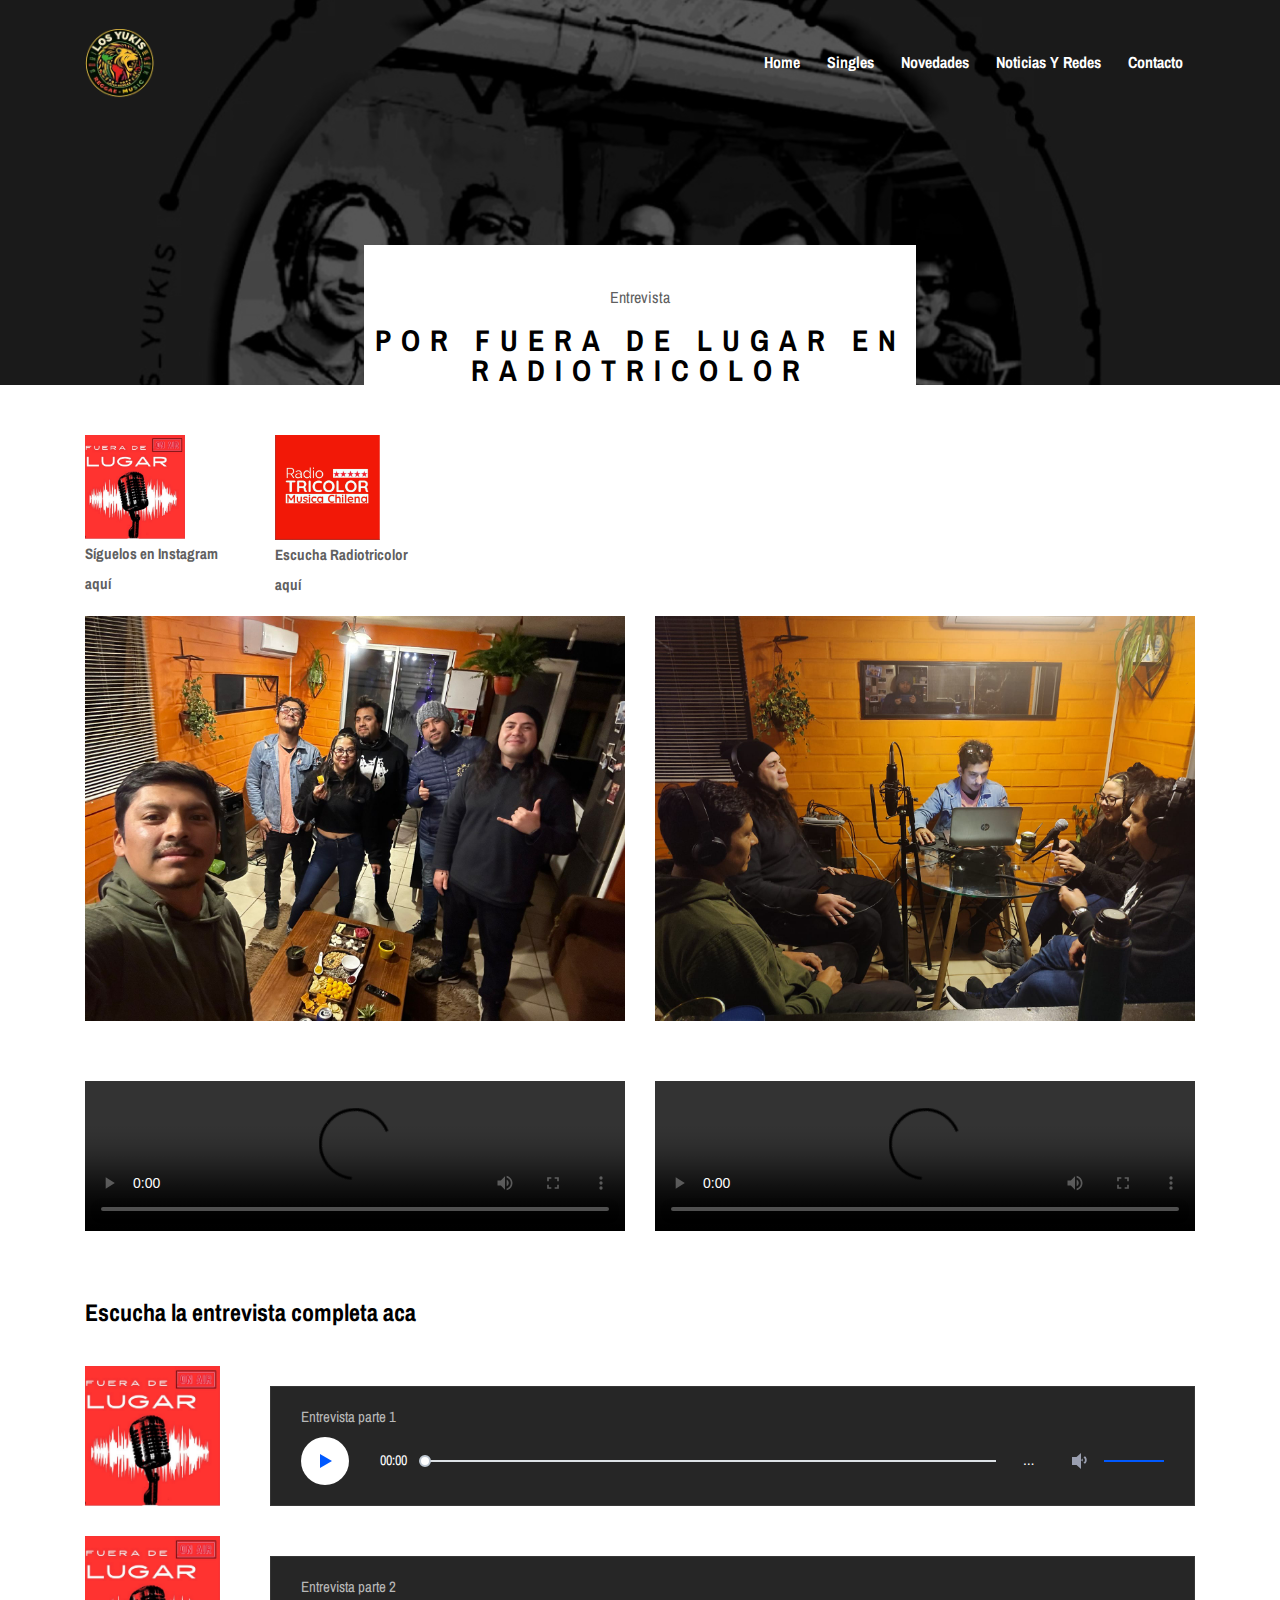
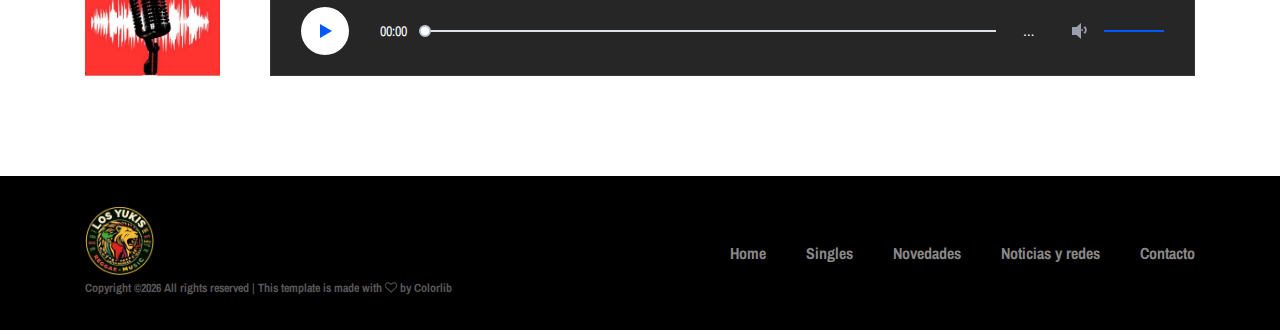
==== commit e2f1ed6f: "set viewport interview page" ====
--- a/entrevista.html
+++ b/entrevista.html
@@ -2,6 +2,19 @@
 <html lang="en">
 
 <head>
+    <meta charset="UTF-8">
+    <meta http-equiv="X-UA-Compatible" content="IE=edge">
+    <meta name="viewport" content="width=device-width, initial-scale=1, shrink-to-fit=no">
+    <!-- The above 4 meta tags *must* come first in the head; any other head content must come *after* these tags -->
+
+    <!-- Title -->
+    <title>Los Yukis</title>
+    <meta name="description"
+        content="Página oficial de la banda Chilena de reggae fusión Los Yukis. Escucha nuestra música y conoce nuestras novedades.">
+    <meta name="keywords"
+        content="Reggae fusión, Música, Banda, Los Yukis, Reggae voy a sembrar, Y si te caes, Reggae Chile, Reggae Latino">
+    <meta name="author" content="Los Yukis">
+    
     <link rel="icon" href="img/core-img/favicon.ico">
 
     <meta property="og:type" content="website">
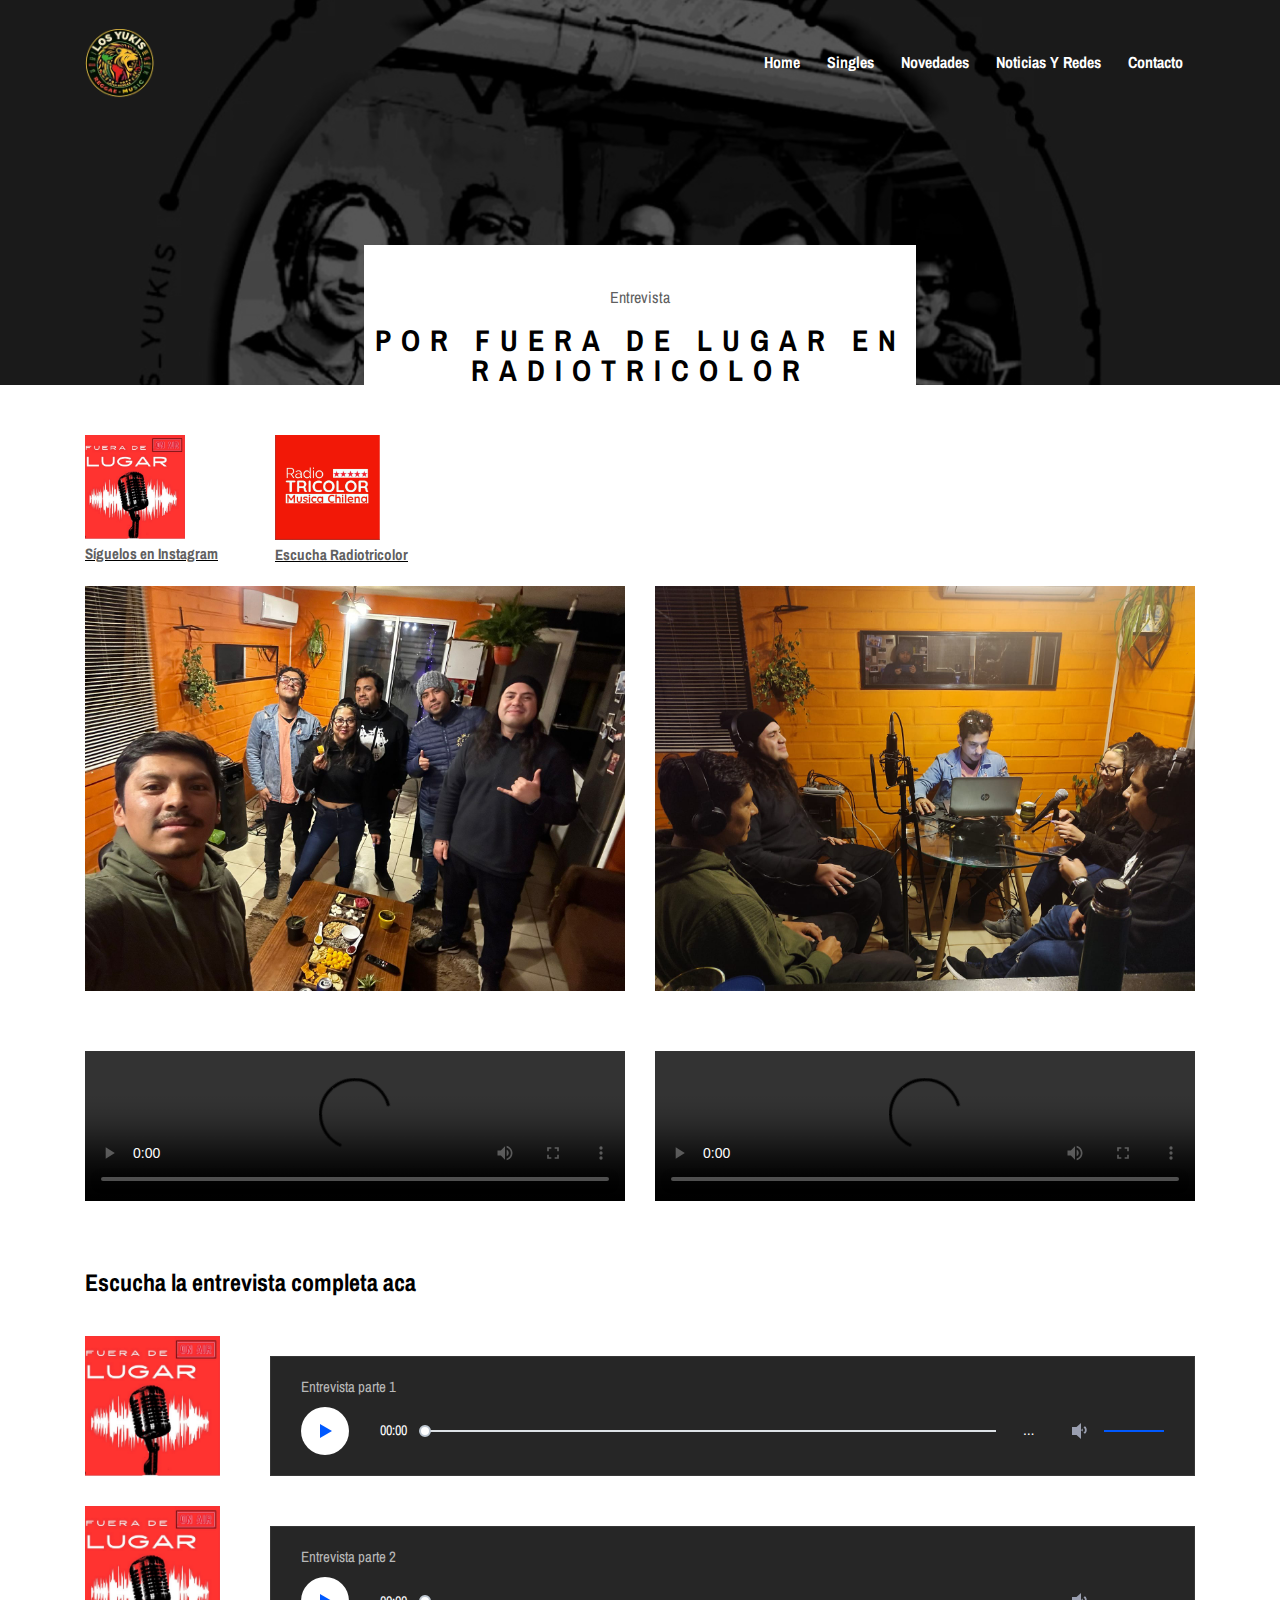
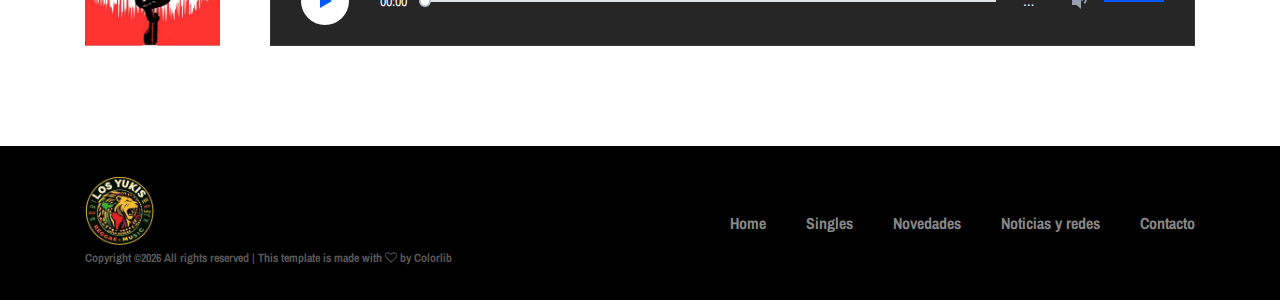
==== commit 2a61f1b7: "fix links style interview" ====
--- a/entrevista.html
+++ b/entrevista.html
@@ -14,7 +14,7 @@
     <meta name="keywords"
         content="Reggae fusión, Música, Banda, Los Yukis, Reggae voy a sembrar, Y si te caes, Reggae Chile, Reggae Latino">
     <meta name="author" content="Los Yukis">
-    
+
     <link rel="icon" href="img/core-img/favicon.ico">
 
     <meta property="og:type" content="website">
@@ -116,16 +116,16 @@
       <div class="add-area mb-30 mt-50">
         <div class="container">
             <div class="row">
-                <div class="col-2">
-            <a href="https://www.instagram.com/somos.fueradelugar?utm_source=ig_web_button_share_sheet&igsh=ZDNlZDc0MzIxNw==" target="_blank">
+                <div class="col-5 col-lg-2">
+            <a style="text-decoration: underline;" href="https://www.instagram.com/somos.fueradelugar?utm_source=ig_web_button_share_sheet&igsh=ZDNlZDc0MzIxNw==" target="_blank">
                 <img width="100" height="100" src="img/bg-img/fuera-de-lugar.png"/>
-                <p><b>Síguelos en Instagram aquí</b></p>
+                <p><b>Síguelos en Instagram</b></p>
             </a>
                 </div>
-                <div class="col-2">
-            <a href="https://radiotricolor.art.blog/" target="_blank">
+                <div class="col-5 col-lg-2">
+            <a style="text-decoration: underline;" href="https://radiotricolor.art.blog/" target="_blank">
                 <img width="105" height="105" src="img/bg-img/radiotricolor.png"/>
-                <p><b>Escucha Radiotricolor aquí</b></p>
+                <p><b>Escucha Radiotricolor</b></p>
             </a>
                 </div>
                 </div>
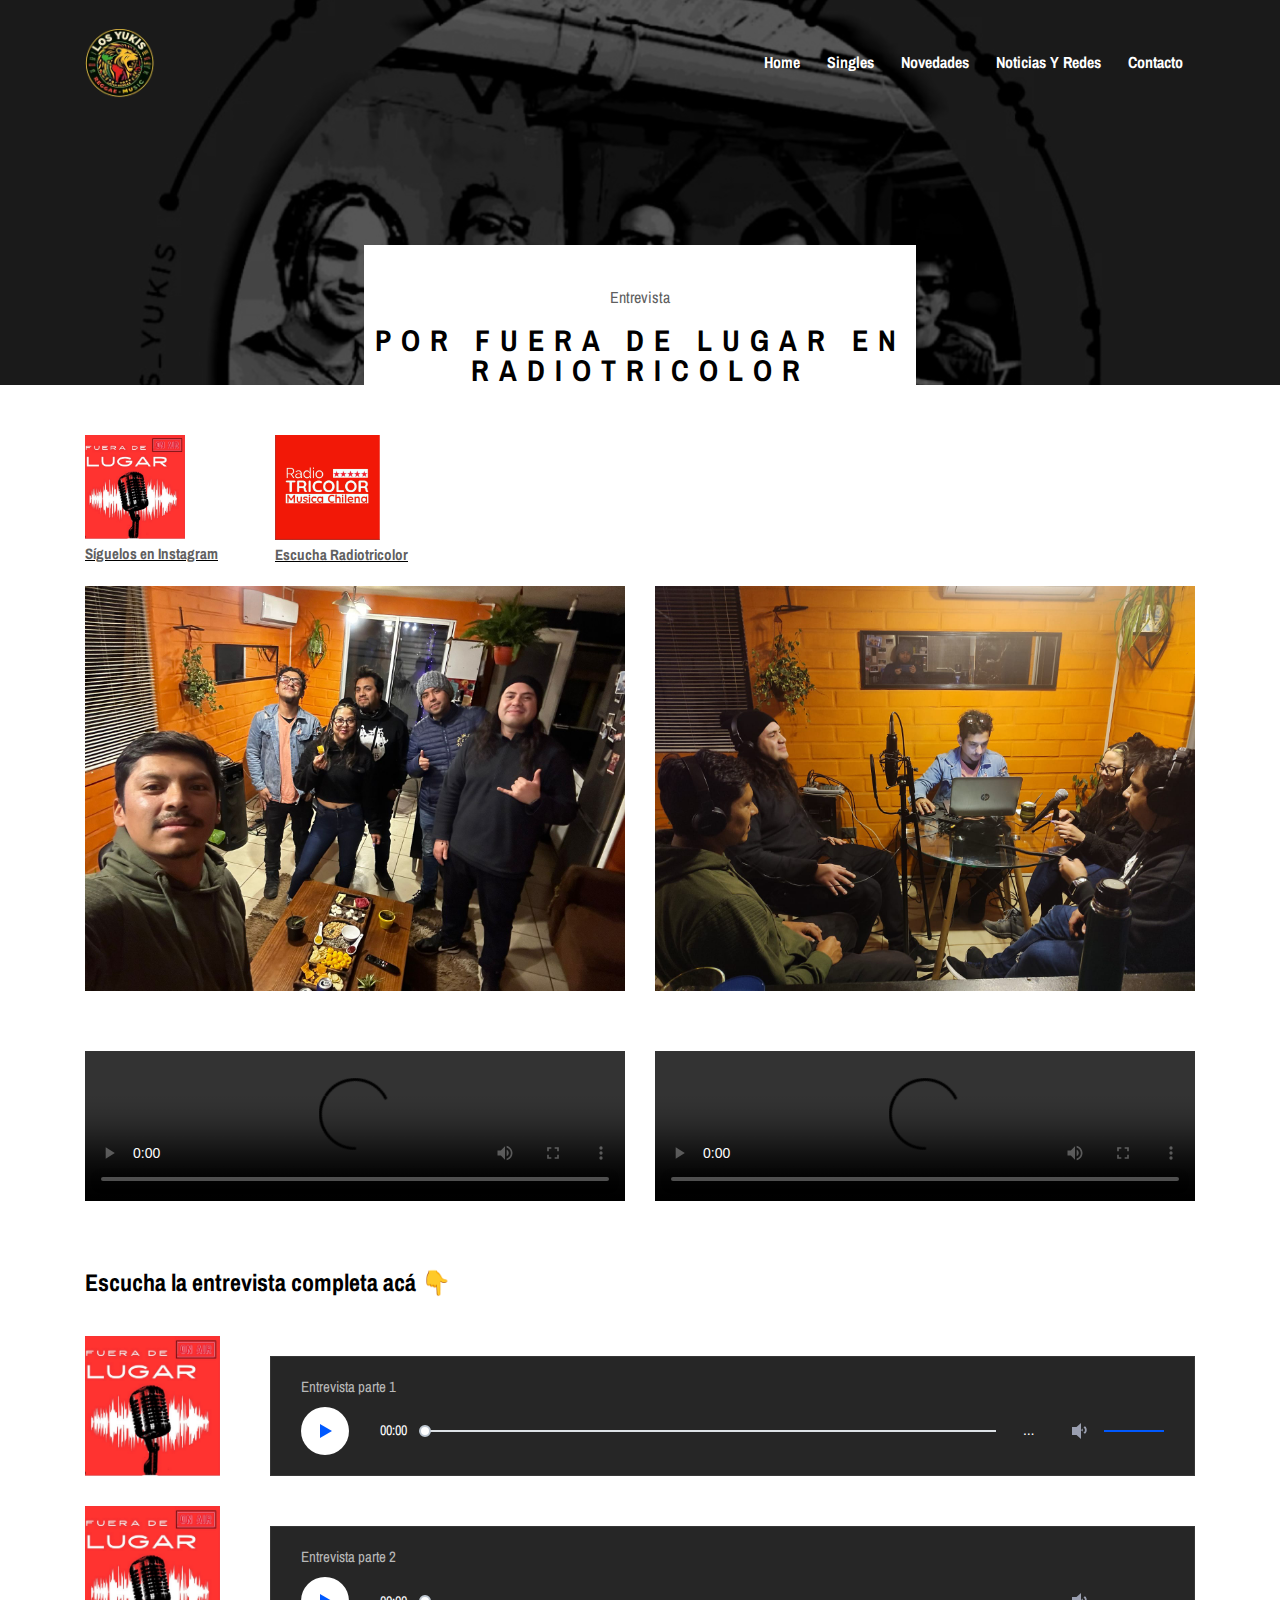
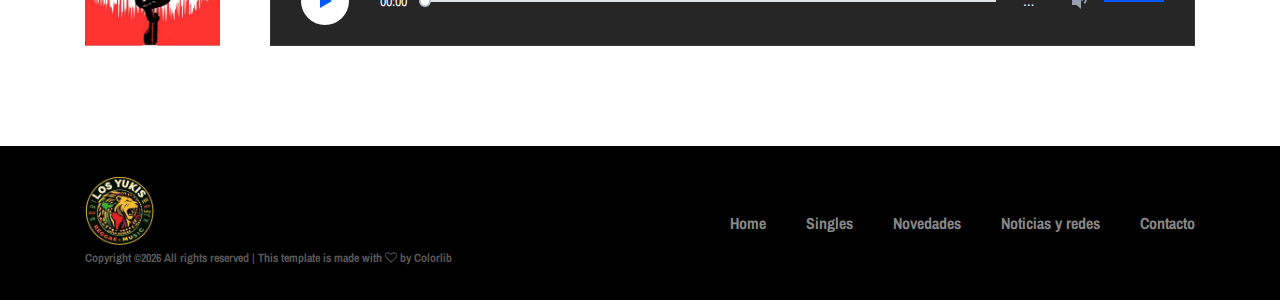
==== commit 03832475: "add emoji and fix text interview" ====
--- a/entrevista.html
+++ b/entrevista.html
@@ -176,7 +176,7 @@
         <div class="container">
         <div class="row mb-30">
             <div class="col-12">
-                <h4 class="post-title"> Escucha la entrevista completa aca</h4>
+                <h4 class="post-title"> Escucha la entrevista completa acá &#128071</h4>
             </div>
         </div>
             <div class="row">
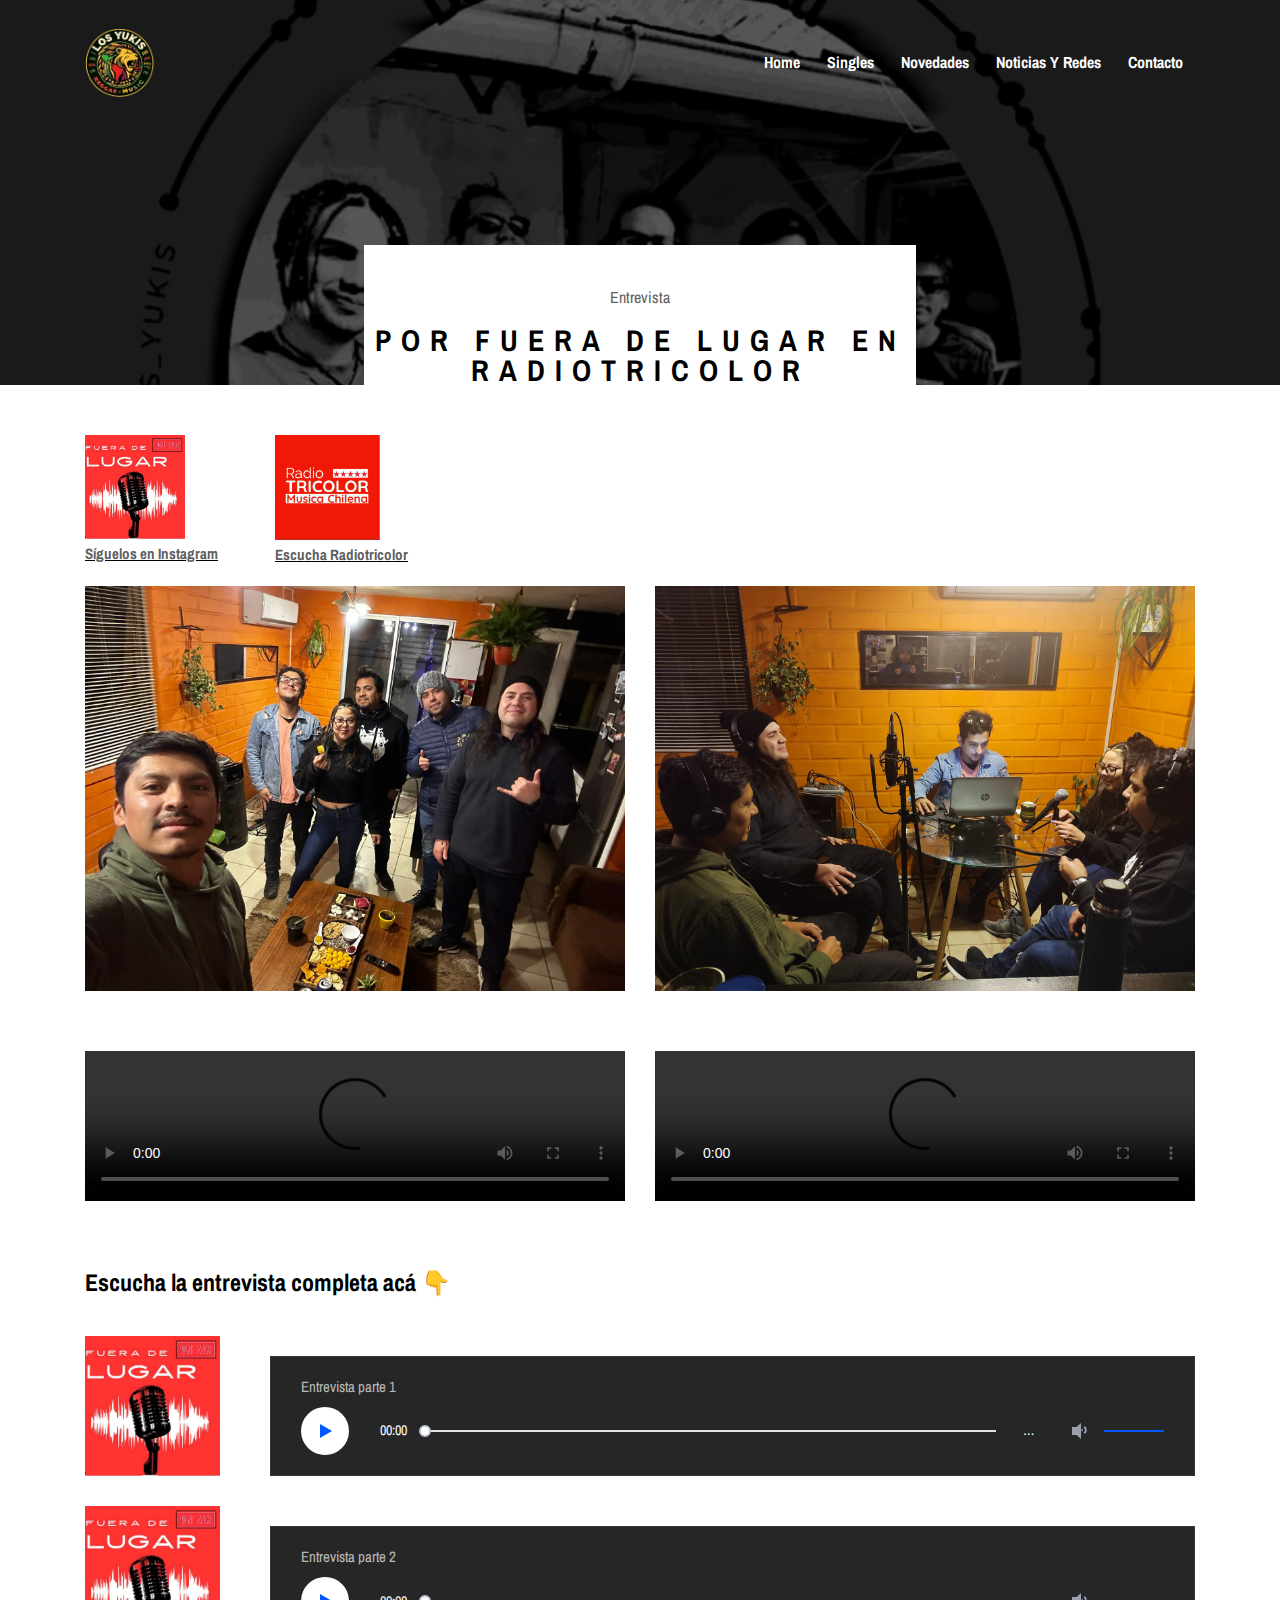
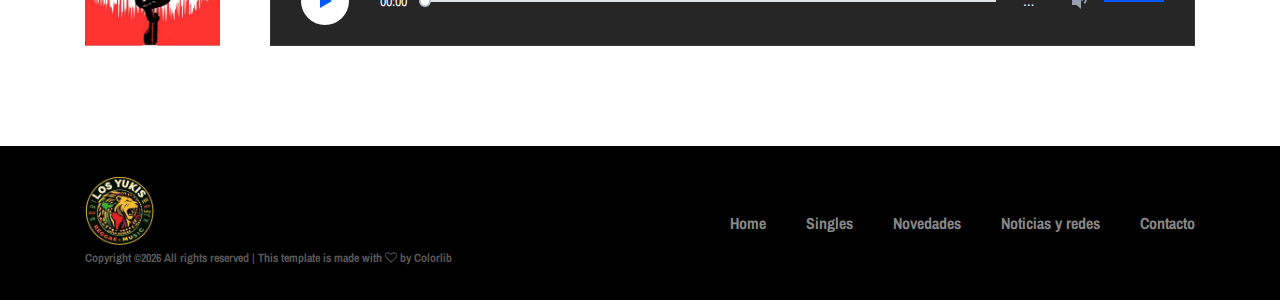
==== commit dfaa507a: "fix name video" ====
--- a/entrevista.html
+++ b/entrevista.html
@@ -154,7 +154,7 @@
             <div class="row">
                 <div class="col-12 col-lg-6 mb-30">
                     <video class="instagram" controls>
-                        <source src="video/entrevista-2.mp4" type="video/mp4">
+                        <source src="video/entrevista-1.mp4" type="video/mp4">
                         <p>Tu navegador no admite la etiqueta de video.</p>
                     </video>
                 </div>
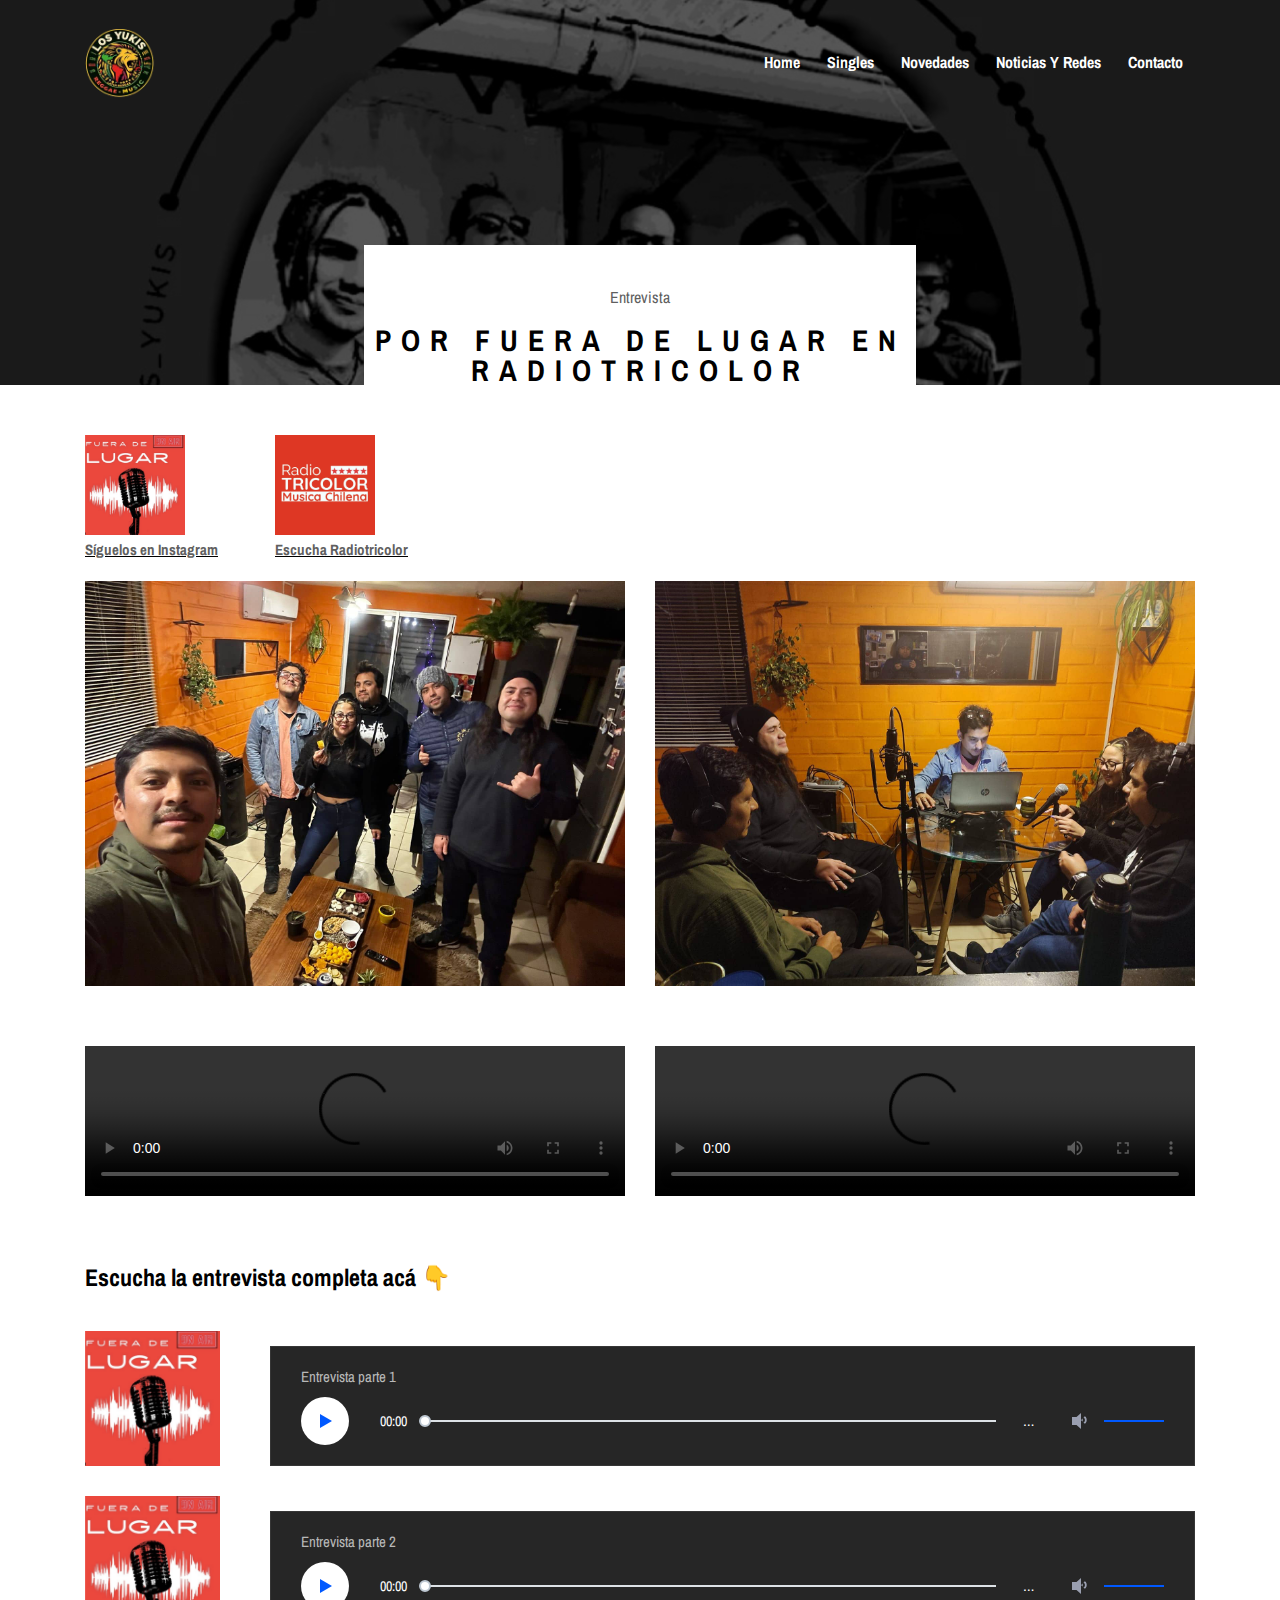
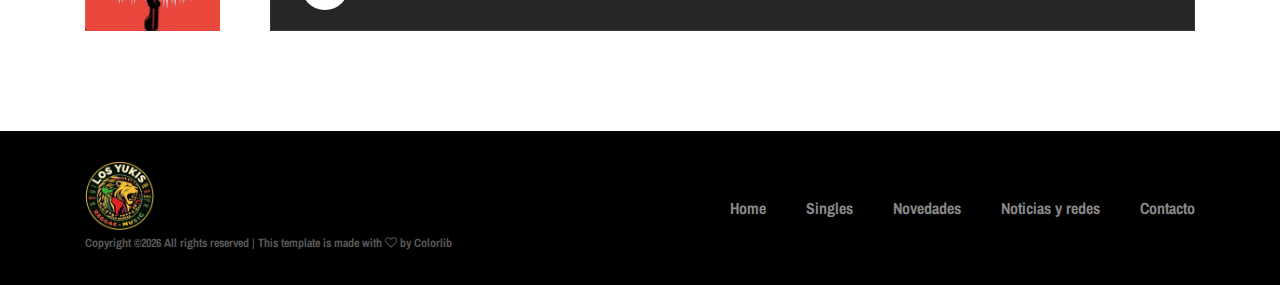
==== commit d827ed8a: "fix size logo" ====
--- a/entrevista.html
+++ b/entrevista.html
@@ -124,7 +124,7 @@
                 </div>
                 <div class="col-5 col-lg-2">
             <a style="text-decoration: underline;" href="https://radiotricolor.art.blog/" target="_blank">
-                <img width="105" height="105" src="img/bg-img/radiotricolor.png"/>
+                <img width="100" height="100" src="img/bg-img/radiotricolor.png"/>
                 <p><b>Escucha Radiotricolor</b></p>
             </a>
                 </div>
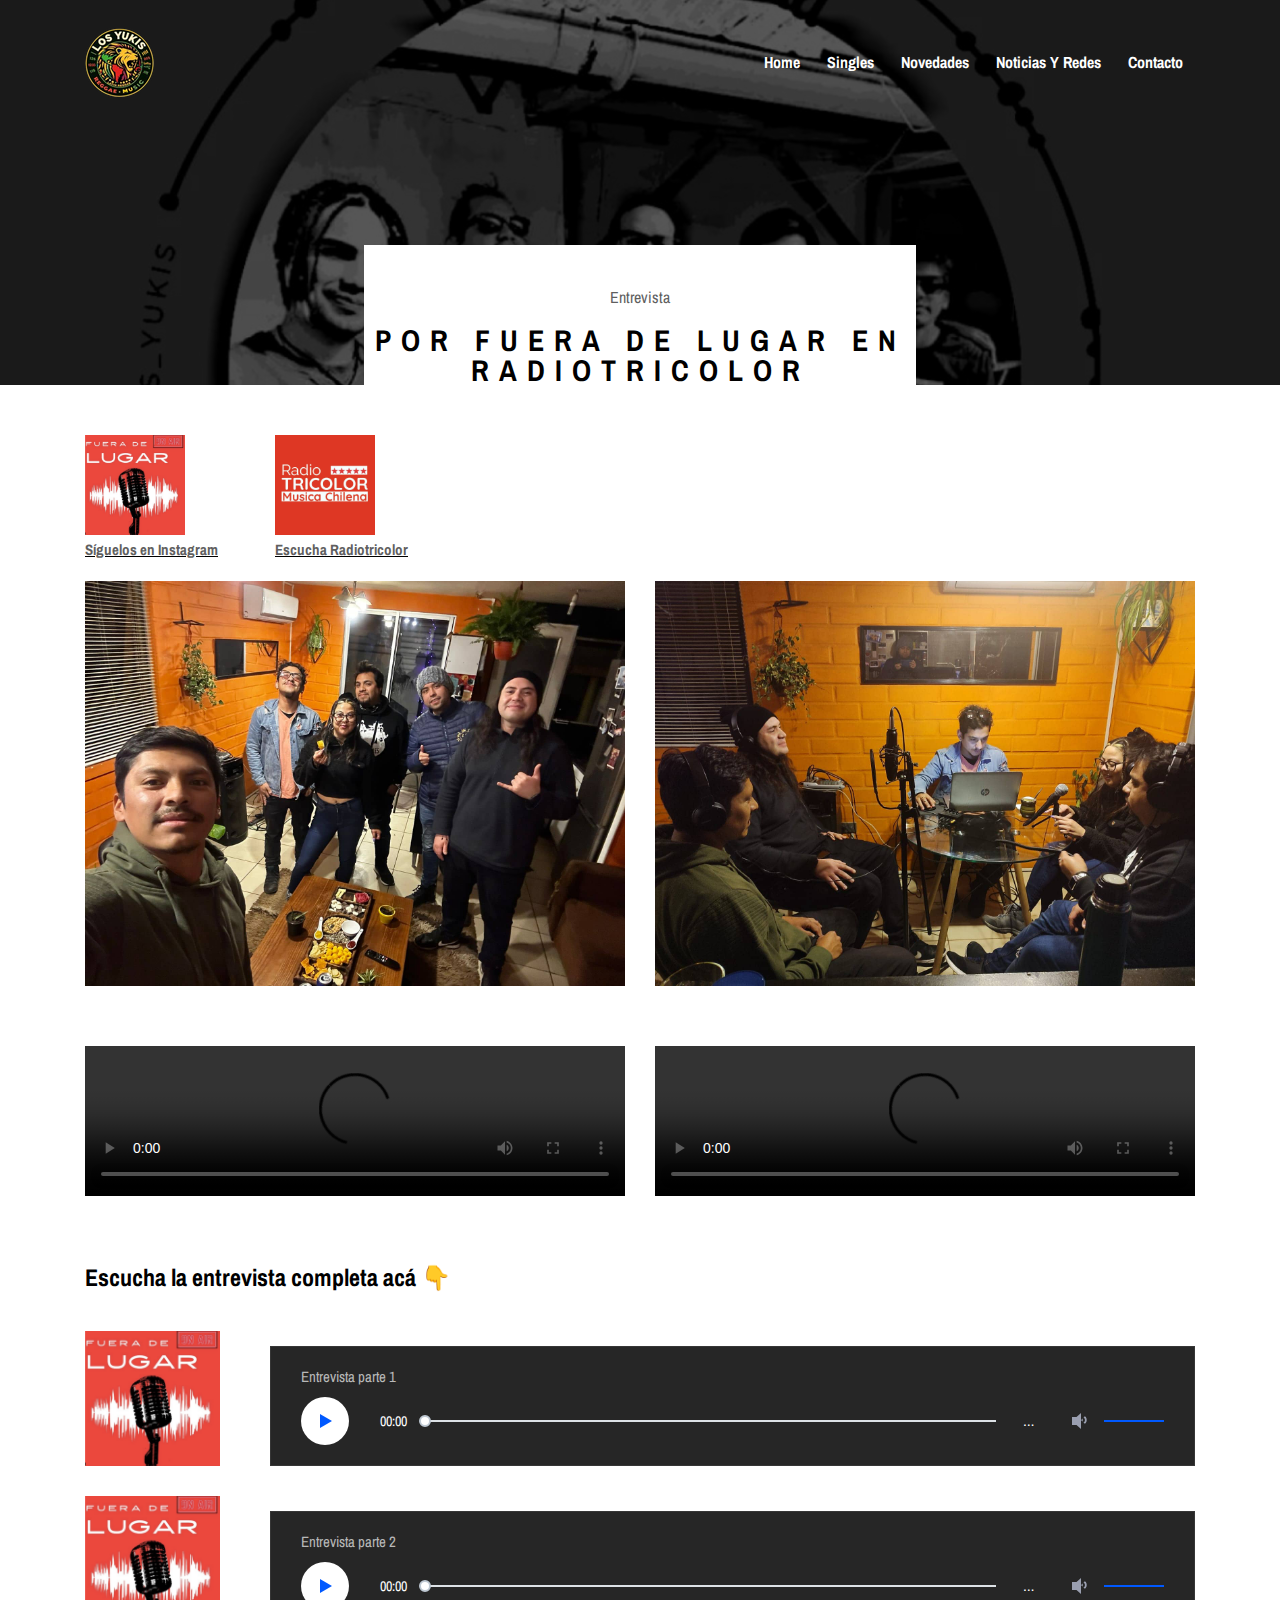
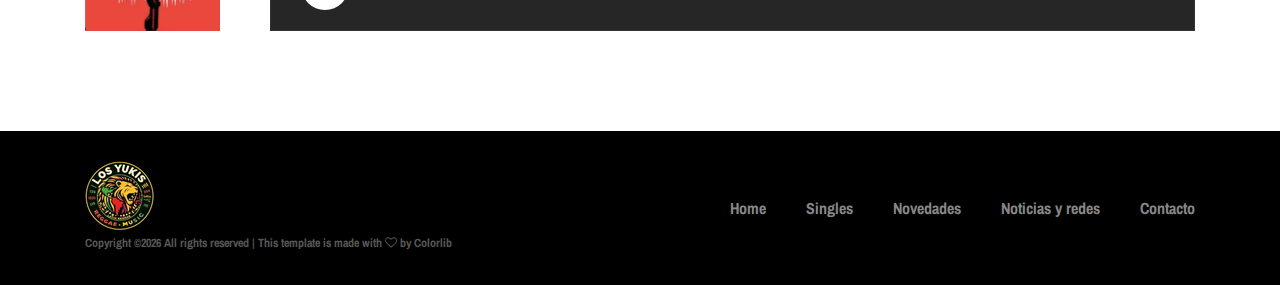
==== commit 70122b0b: "optimize resources" ====
--- a/entrevista.html
+++ b/entrevista.html
@@ -135,12 +135,12 @@
             <div class="row">
                 <div class="col-12 col-lg-6 mb-30">
                     <div class="adds">
-                        <a href="#"><img  src="img/bg-img/entrevista-f0.jpeg" alt=""></a>
+                        <a href="#"><img  src="img/bg-img/entrevista-f0.jpeg" alt="" loading="lazy"></a>
                     </div>
                 </div>
                 <div class="col-12 col-lg-6">
                     <div class="adds">
-                        <a href="#"><img src="img/bg-img/entrevista-f1.jpeg" alt=""></a>
+                        <a href="#"><img src="img/bg-img/entrevista-f1.jpeg" alt="" loading="lazy"></a>
                     </div>
                 </div>
             </div>
@@ -154,13 +154,13 @@
             <div class="row">
                 <div class="col-12 col-lg-6 mb-30">
                     <video class="instagram" controls>
-                        <source src="video/entrevista-1.mp4" type="video/mp4">
+                        <source src="video/entrevista-1.mp4" type="video/mp4" loading="lazy">
                         <p>Tu navegador no admite la etiqueta de video.</p>
                     </video>
                 </div>
                 <div class="col-12 col-lg-6">
                     <video class="instagram" controls>
-                        <source src="video/entrevista-2.mp4" type="video/mp4">
+                        <source src="video/entrevista-2.mp4" type="video/mp4" loading="lazy">
                         <p>Tu navegador no admite la etiqueta de video.</p>
                     </video>
                 </div>
@@ -184,7 +184,7 @@
                 <div class="col-12">
                     <div class="single-song-area mb-30 d-flex flex-wrap align-items-end">
                         <div class="song-thumbnail">
-                            <img src="img/bg-img/fuera-de-lugar.png" alt="">
+                            <img src="img/bg-img/fuera-de-lugar.png" alt="" loading="lazy">
                         </div>
                         <div class="song-play-area">
                             <div class="song-name">
@@ -201,7 +201,7 @@
                 <div class="col-12">
                     <div class="single-song-area mb-30 d-flex flex-wrap align-items-end">
                         <div class="song-thumbnail">
-                            <img src="img/bg-img/fuera-de-lugar.png" alt="">
+                            <img src="img/bg-img/fuera-de-lugar.png" alt="" loading="lazy">
                         </div>
                         <div class="song-play-area">
                             <div class="song-name">
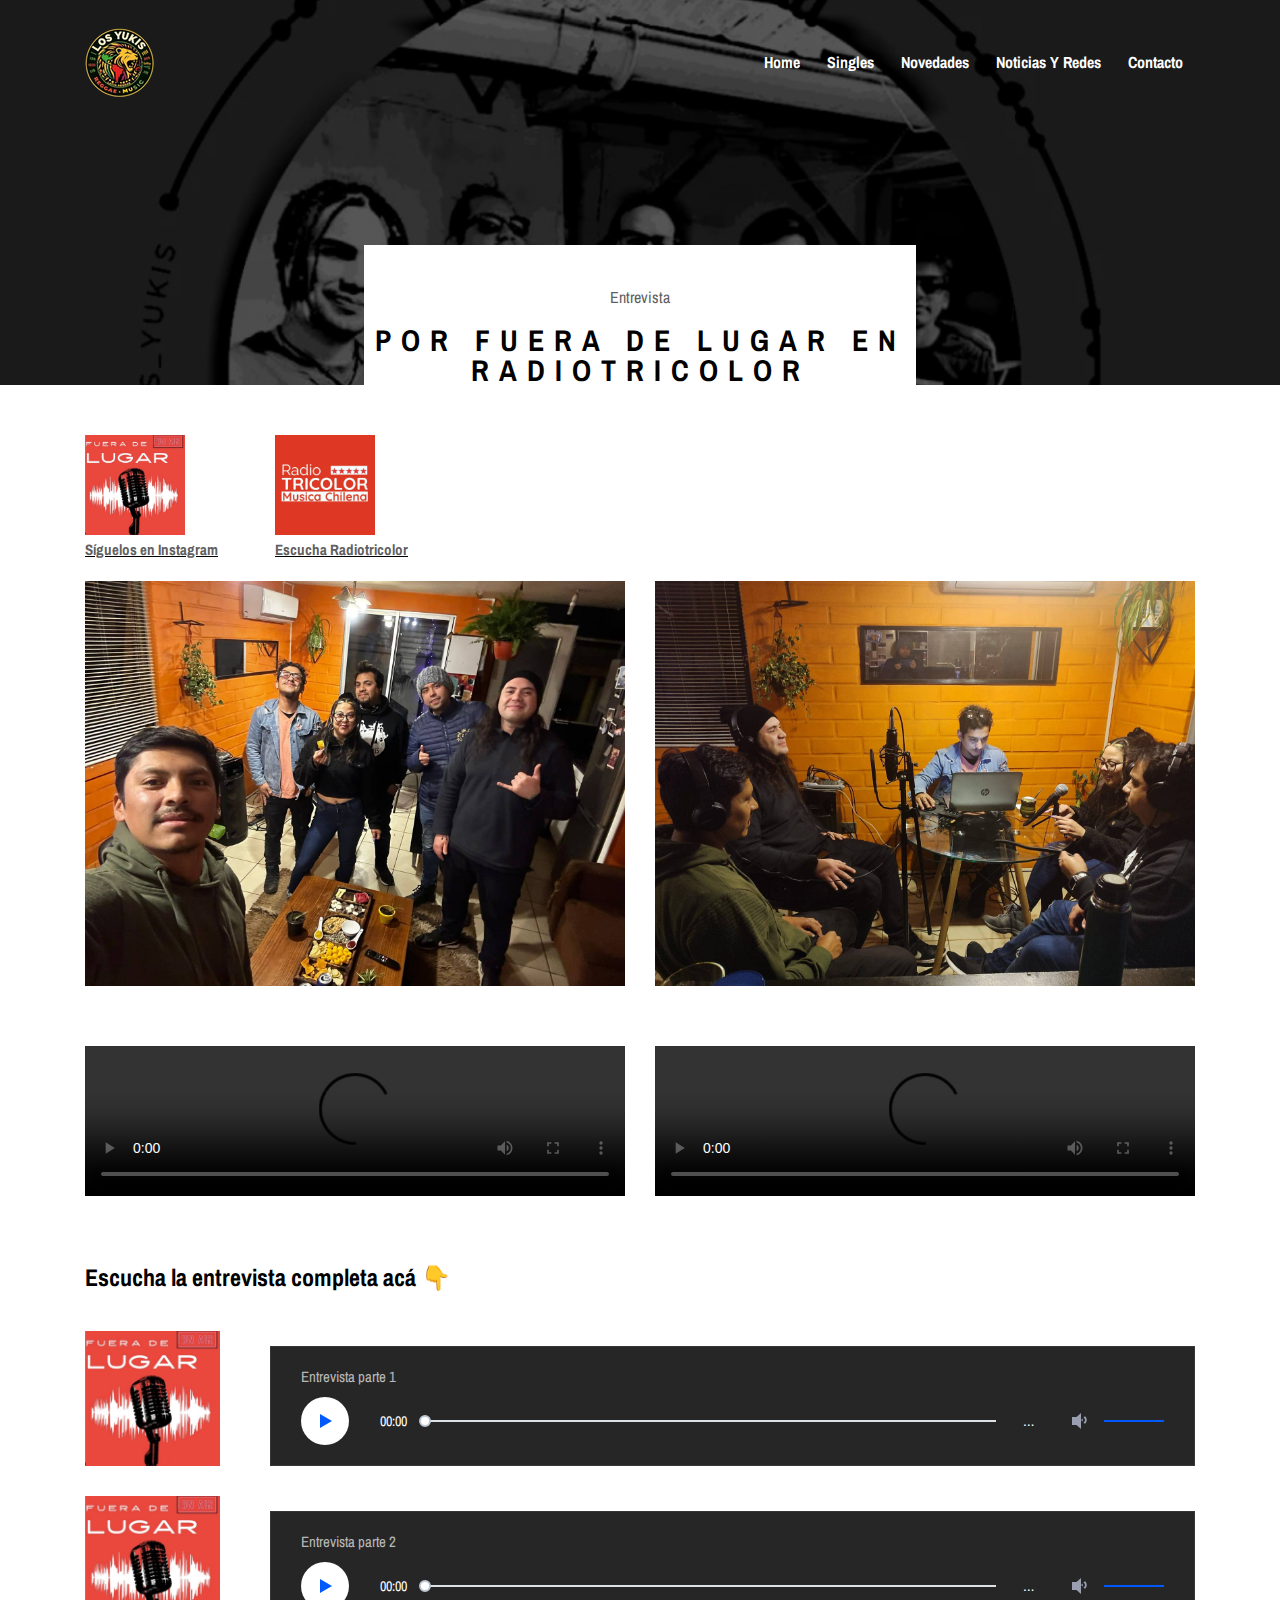
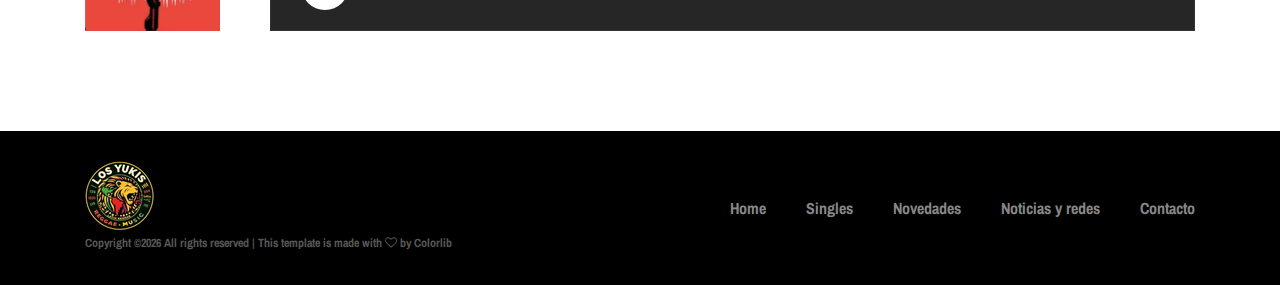
==== commit 9c14b44f: "add lazy load to audio files interview" ====
--- a/entrevista.html
+++ b/entrevista.html
@@ -190,7 +190,7 @@
                             <div class="song-name">
                                 <p>Entrevista parte 1</p>
                             </div>
-                            <audio preload="auto" controls>
+                            <audio preload="auto" controls loading="lazy">
                                 <source src="audio/entrevista-yukis.mp3">
                             </audio>
                         </div>
@@ -207,7 +207,7 @@
                             <div class="song-name">
                                 <p>Entrevista parte 2</p>
                             </div>
-                            <audio preload="auto" controls>
+                            <audio preload="auto" controls loading="lazy">
                                 <source src="audio/entrevista-yukis-parte-dos.mp3">
                             </audio>
                         </div>
